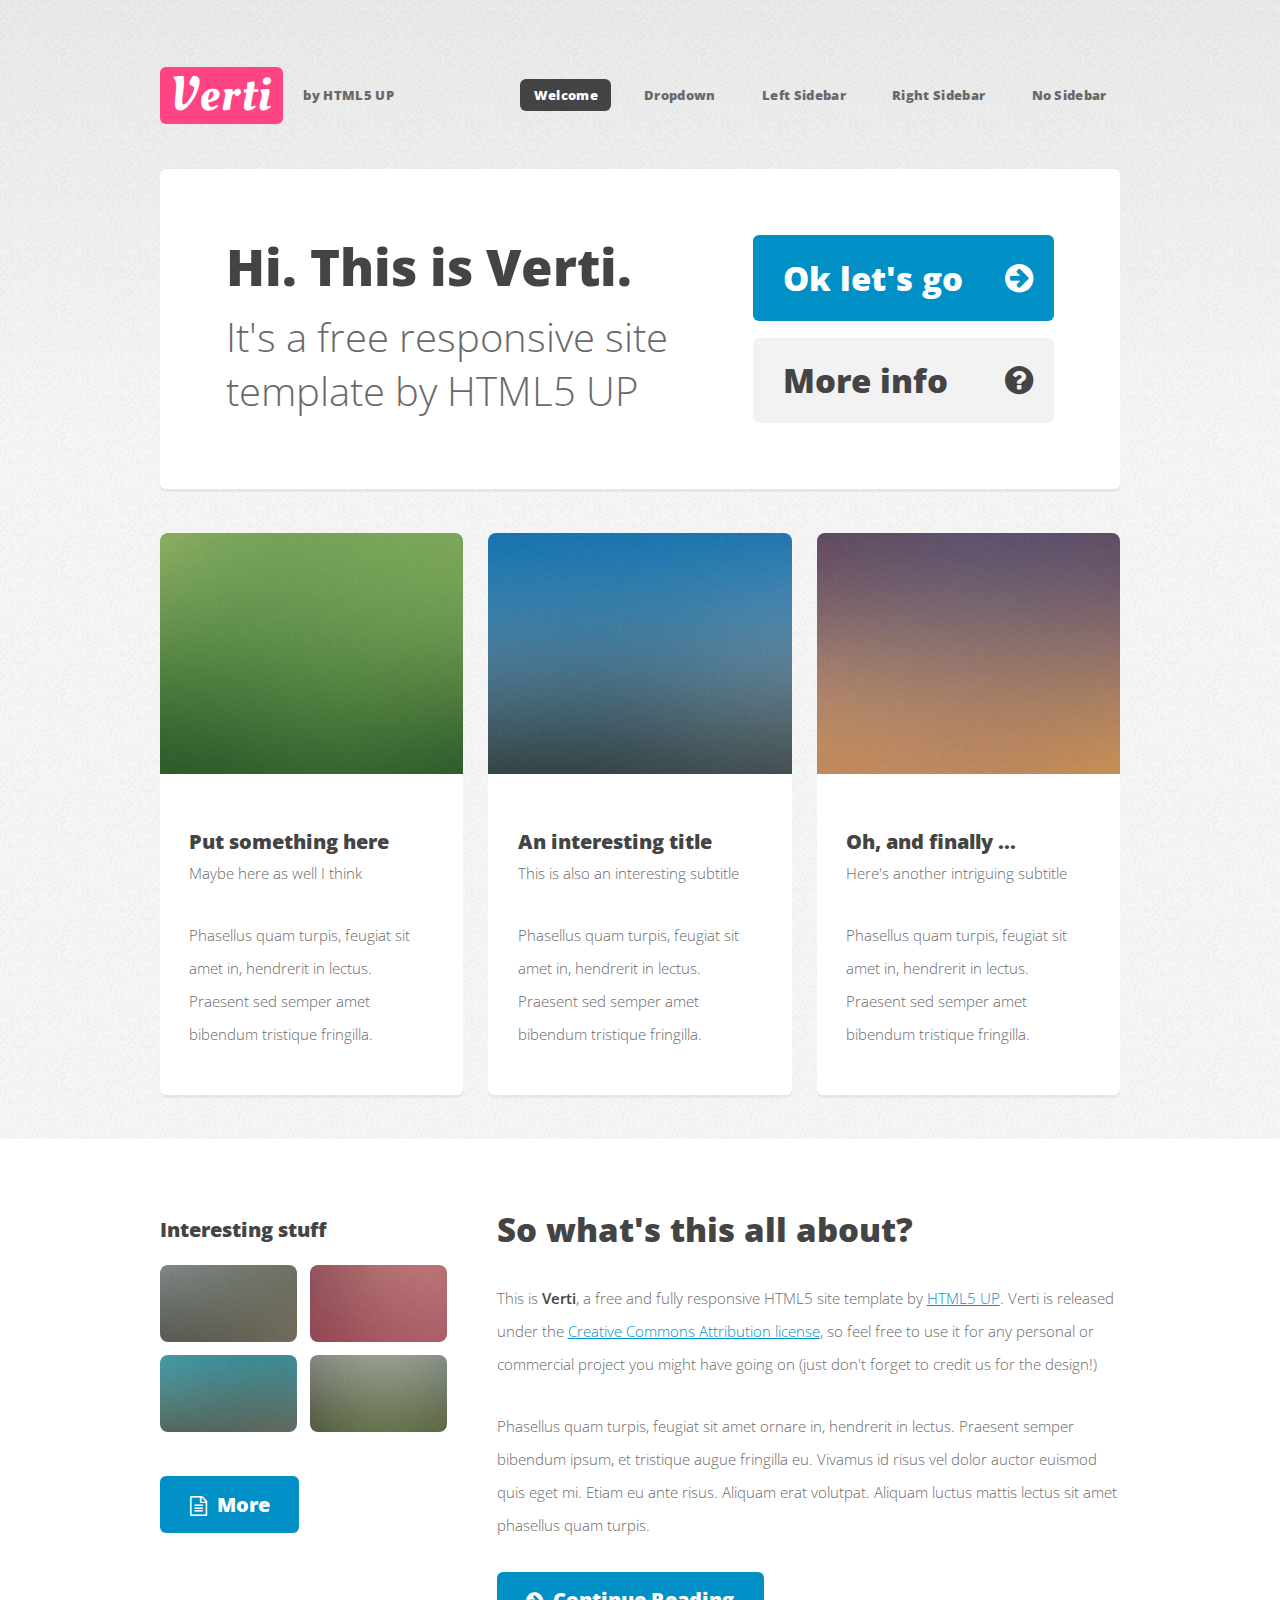
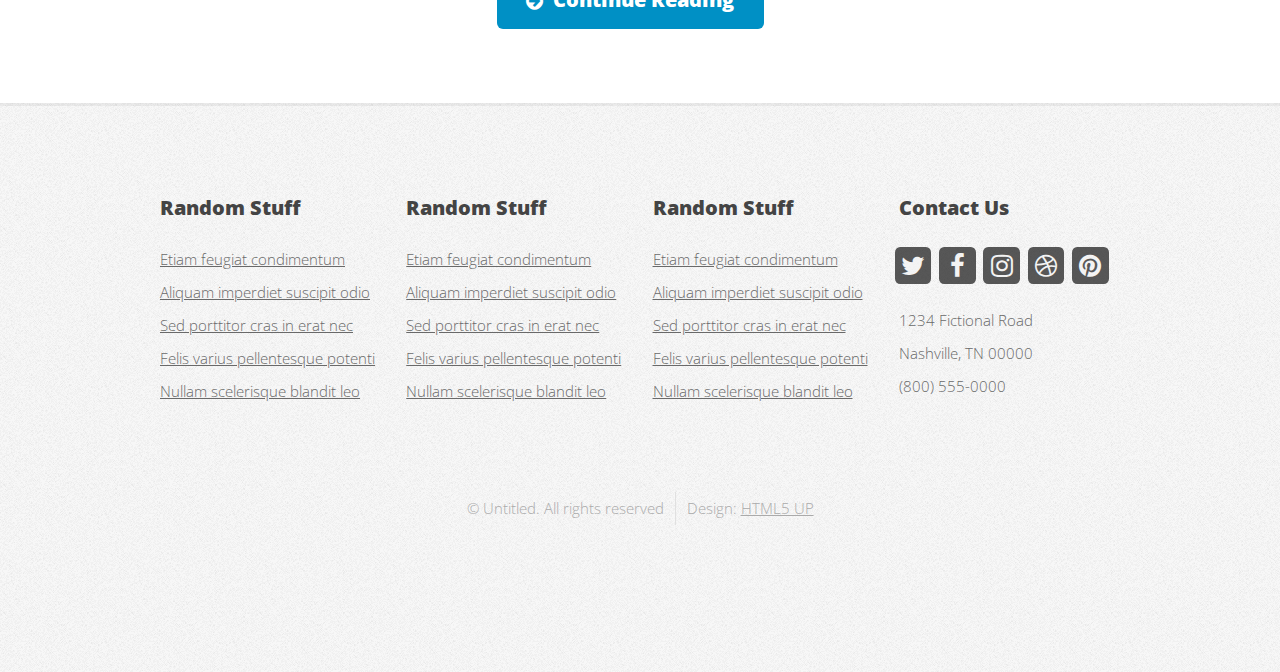
==== index.html @ 9ccc74fe "first commit" ====
<!DOCTYPE HTML>
<!--
	Verti by HTML5 UP
	html5up.net | @ajlkn
	Free for personal and commercial use under the CCA 3.0 license (html5up.net/license)
-->
<html>
	<head>
		<title>Verti by HTML5 UP</title>
		<meta charset="utf-8" />
		<meta name="viewport" content="width=device-width, initial-scale=1" />
		<!--[if lte IE 8]><script src="assets/js/ie/html5shiv.js"></script><![endif]-->
		<link rel="stylesheet" href="assets/css/main.css" />
		<!--[if lte IE 8]><link rel="stylesheet" href="assets/css/ie8.css" /><![endif]-->
	</head>
	<body class="homepage">
		<div id="page-wrapper">

			<!-- Header -->
				<div id="header-wrapper">
					<header id="header" class="container">

						<!-- Logo -->
							<div id="logo">
								<h1><a href="index.html">Verti</a></h1>
								<span>by HTML5 UP</span>
							</div>

						<!-- Nav -->
							<nav id="nav">
								<ul>
									<li class="current"><a href="index.html">Welcome</a></li>
									<li>
										<a href="#">Dropdown</a>
										<ul>
											<li><a href="#">Lorem ipsum dolor</a></li>
											<li><a href="#">Magna phasellus</a></li>
											<li>
												<a href="#">Phasellus consequat</a>
												<ul>
													<li><a href="#">Lorem ipsum dolor</a></li>
													<li><a href="#">Phasellus consequat</a></li>
													<li><a href="#">Magna phasellus</a></li>
													<li><a href="#">Etiam dolore nisl</a></li>
												</ul>
											</li>
											<li><a href="#">Veroeros feugiat</a></li>
										</ul>
									</li>
									<li><a href="left-sidebar.html">Left Sidebar</a></li>
									<li><a href="right-sidebar.html">Right Sidebar</a></li>
									<li><a href="no-sidebar.html">No Sidebar</a></li>
								</ul>
							</nav>

					</header>
				</div>

			<!-- Banner -->
				<div id="banner-wrapper">
					<div id="banner" class="box container">
						<div class="row">
							<div class="7u 12u(medium)">
								<h2>Hi. This is Verti.</h2>
								<p>It's a free responsive site template by HTML5 UP</p>
							</div>
							<div class="5u 12u(medium)">
								<ul>
									<li><a href="#" class="button big icon fa-arrow-circle-right">Ok let's go</a></li>
									<li><a href="#" class="button alt big icon fa-question-circle">More info</a></li>
								</ul>
							</div>
						</div>
					</div>
				</div>

			<!-- Features -->
				<div id="features-wrapper">
					<div class="container">
						<div class="row">
							<div class="4u 12u(medium)">

								<!-- Box -->
									<section class="box feature">
										<a href="#" class="image featured"><img src="images/pic01.jpg" alt="" /></a>
										<div class="inner">
											<header>
												<h2>Put something here</h2>
												<p>Maybe here as well I think</p>
											</header>
											<p>Phasellus quam turpis, feugiat sit amet in, hendrerit in lectus. Praesent sed semper amet bibendum tristique fringilla.</p>
										</div>
									</section>

							</div>
							<div class="4u 12u(medium)">

								<!-- Box -->
									<section class="box feature">
										<a href="#" class="image featured"><img src="images/pic02.jpg" alt="" /></a>
										<div class="inner">
											<header>
												<h2>An interesting title</h2>
												<p>This is also an interesting subtitle</p>
											</header>
											<p>Phasellus quam turpis, feugiat sit amet in, hendrerit in lectus. Praesent sed semper amet bibendum tristique fringilla.</p>
										</div>
									</section>

							</div>
							<div class="4u 12u(medium)">

								<!-- Box -->
									<section class="box feature">
										<a href="#" class="image featured"><img src="images/pic03.jpg" alt="" /></a>
										<div class="inner">
											<header>
												<h2>Oh, and finally ...</h2>
												<p>Here's another intriguing subtitle</p>
											</header>
											<p>Phasellus quam turpis, feugiat sit amet in, hendrerit in lectus. Praesent sed semper amet bibendum tristique fringilla.</p>
										</div>
									</section>

							</div>
						</div>
					</div>
				</div>

			<!-- Main -->
				<div id="main-wrapper">
					<div class="container">
						<div class="row 200%">
							<div class="4u 12u(medium)">

								<!-- Sidebar -->
									<div id="sidebar">
										<section class="widget thumbnails">
											<h3>Interesting stuff</h3>
											<div class="grid">
												<div class="row 50%">
													<div class="6u"><a href="#" class="image fit"><img src="images/pic04.jpg" alt="" /></a></div>
													<div class="6u"><a href="#" class="image fit"><img src="images/pic05.jpg" alt="" /></a></div>
													<div class="6u"><a href="#" class="image fit"><img src="images/pic06.jpg" alt="" /></a></div>
													<div class="6u"><a href="#" class="image fit"><img src="images/pic07.jpg" alt="" /></a></div>
												</div>
											</div>
											<a href="#" class="button icon fa-file-text-o">More</a>
										</section>
									</div>

							</div>
							<div class="8u 12u(medium) important(medium)">

								<!-- Content -->
									<div id="content">
										<section class="last">
											<h2>So what's this all about?</h2>
											<p>This is <strong>Verti</strong>, a free and fully responsive HTML5 site template by <a href="http://html5up.net">HTML5 UP</a>.
											Verti is released under the <a href="http://html5up.net/license">Creative Commons Attribution license</a>, so feel free to use it for any personal or commercial project you might have going on (just don't forget to credit us for the design!)</p>
											<p>Phasellus quam turpis, feugiat sit amet ornare in, hendrerit in lectus. Praesent semper bibendum ipsum, et tristique augue fringilla eu. Vivamus id risus vel dolor auctor euismod quis eget mi. Etiam eu ante risus. Aliquam erat volutpat. Aliquam luctus mattis lectus sit amet phasellus quam turpis.</p>
											<a href="#" class="button icon fa-arrow-circle-right">Continue Reading</a>
										</section>
									</div>

							</div>
						</div>
					</div>
				</div>

			<!-- Footer -->
				<div id="footer-wrapper">
					<footer id="footer" class="container">
						<div class="row">
							<div class="3u 6u(medium) 12u$(small)">

								<!-- Links -->
									<section class="widget links">
										<h3>Random Stuff</h3>
										<ul class="style2">
											<li><a href="#">Etiam feugiat condimentum</a></li>
											<li><a href="#">Aliquam imperdiet suscipit odio</a></li>
											<li><a href="#">Sed porttitor cras in erat nec</a></li>
											<li><a href="#">Felis varius pellentesque potenti</a></li>
											<li><a href="#">Nullam scelerisque blandit leo</a></li>
										</ul>
									</section>

							</div>
							<div class="3u 6u$(medium) 12u$(small)">

								<!-- Links -->
									<section class="widget links">
										<h3>Random Stuff</h3>
										<ul class="style2">
											<li><a href="#">Etiam feugiat condimentum</a></li>
											<li><a href="#">Aliquam imperdiet suscipit odio</a></li>
											<li><a href="#">Sed porttitor cras in erat nec</a></li>
											<li><a href="#">Felis varius pellentesque potenti</a></li>
											<li><a href="#">Nullam scelerisque blandit leo</a></li>
										</ul>
									</section>

							</div>
							<div class="3u 6u(medium) 12u$(small)">

								<!-- Links -->
									<section class="widget links">
										<h3>Random Stuff</h3>
										<ul class="style2">
											<li><a href="#">Etiam feugiat condimentum</a></li>
											<li><a href="#">Aliquam imperdiet suscipit odio</a></li>
											<li><a href="#">Sed porttitor cras in erat nec</a></li>
											<li><a href="#">Felis varius pellentesque potenti</a></li>
											<li><a href="#">Nullam scelerisque blandit leo</a></li>
										</ul>
									</section>

							</div>
							<div class="3u 6u$(medium) 12u$(small)">

								<!-- Contact -->
									<section class="widget contact last">
										<h3>Contact Us</h3>
										<ul>
											<li><a href="#" class="icon fa-twitter"><span class="label">Twitter</span></a></li>
											<li><a href="#" class="icon fa-facebook"><span class="label">Facebook</span></a></li>
											<li><a href="#" class="icon fa-instagram"><span class="label">Instagram</span></a></li>
											<li><a href="#" class="icon fa-dribbble"><span class="label">Dribbble</span></a></li>
											<li><a href="#" class="icon fa-pinterest"><span class="label">Pinterest</span></a></li>
										</ul>
										<p>1234 Fictional Road<br />
										Nashville, TN 00000<br />
										(800) 555-0000</p>
									</section>

							</div>
						</div>
						<div class="row">
							<div class="12u">
								<div id="copyright">
									<ul class="menu">
										<li>&copy; Untitled. All rights reserved</li><li>Design: <a href="http://html5up.net">HTML5 UP</a></li>
									</ul>
								</div>
							</div>
						</div>
					</footer>
				</div>

			</div>

		<!-- Scripts -->

			<script src="assets/js/jquery.min.js"></script>
			<script src="assets/js/jquery.dropotron.min.js"></script>
			<script src="assets/js/skel.min.js"></script>
			<script src="assets/js/util.js"></script>
			<!--[if lte IE 8]><script src="assets/js/ie/respond.min.js"></script><![endif]-->
			<script src="assets/js/main.js"></script>

	</body>
</html>
---- assets/css/main.css ----
@import url("font-awesome.min.css");
@import url("https://fonts.googleapis.com/css?family=Oleo+Script:400|Open+Sans:300,300italic,600,600italic,800");

/*
	Verti by HTML5 UP
	html5up.net | @ajlkn
	Free for personal and commercial use under the CCA 3.0 license (html5up.net/license)
*/

/* Reset */

	html, body, div, span, applet, object, iframe, h1, h2, h3, h4, h5, h6, p, blockquote, pre, a, abbr, acronym, address, big, cite, code, del, dfn, em, img, ins, kbd, q, s, samp, small, strike, strong, sub, sup, tt, var, b, u, i, center, dl, dt, dd, ol, ul, li, fieldset, form, label, legend, table, caption, tbody, tfoot, thead, tr, th, td, article, aside, canvas, details, embed, figure, figcaption, footer, header, hgroup, menu, nav, output, ruby, section, summary, time, mark, audio, video {
		margin: 0;
		padding: 0;
		border: 0;
		font-size: 100%;
		font: inherit;
		vertical-align: baseline;
	}

	article, aside, details, figcaption, figure, footer, header, hgroup, menu, nav, section {
		display: block;
	}

	body {
		line-height: 1;
	}

	ol, ul {
		list-style: none;
	}

	blockquote, q {
		quotes: none;
	}

	blockquote:before, blockquote:after, q:before, q:after {
		content: '';
		content: none;
	}

	table {
		border-collapse: collapse;
		border-spacing: 0;
	}

	body {
		-webkit-text-size-adjust: none;
	}

/* Box Model */

	*, *:before, *:after {
		-moz-box-sizing: border-box;
		-webkit-box-sizing: border-box;
		box-sizing: border-box;
	}

/* Containers */

	.container {
		margin-left: auto;
		margin-right: auto;
	}

	.container.\31 25\25 {
		width: 100%;
		max-width: 1750px;
		min-width: 1400px;
	}

	.container.\37 5\25 {
		width: 1050px;
	}

	.container.\35 0\25 {
		width: 700px;
	}

	.container.\32 5\25 {
		width: 350px;
	}

	.container {
		width: 1400px;
	}

	@media screen and (max-width: 1680px) {

		.container.\31 25\25 {
			width: 100%;
			max-width: 1500px;
			min-width: 1200px;
		}

		.container.\37 5\25 {
			width: 900px;
		}

		.container.\35 0\25 {
			width: 600px;
		}

		.container.\32 5\25 {
			width: 300px;
		}

		.container {
			width: 1200px;
		}

	}

	@media screen and (max-width: 1280px) {

		.container.\31 25\25 {
			width: 100%;
			max-width: 1200px;
			min-width: 960px;
		}

		.container.\37 5\25 {
			width: 720px;
		}

		.container.\35 0\25 {
			width: 480px;
		}

		.container.\32 5\25 {
			width: 240px;
		}

		.container {
			width: 960px;
		}

	}

	@media screen and (max-width: 980px) {

		.container.\31 25\25 {
			width: 100%;
			max-width: 112.5%;
			min-width: 90%;
		}

		.container.\37 5\25 {
			width: 67.5%;
		}

		.container.\35 0\25 {
			width: 45%;
		}

		.container.\32 5\25 {
			width: 22.5%;
		}

		.container {
			width: 90% !important;
		}

	}

	@media screen and (max-width: 736px) {

		.container.\31 25\25 {
			width: 100%;
			max-width: 125%;
			min-width: 100%;
		}

		.container.\37 5\25 {
			width: 75%;
		}

		.container.\35 0\25 {
			width: 50%;
		}

		.container.\32 5\25 {
			width: 25%;
		}

		.container {
			width: 100% !important;
		}

	}

/* Grid */

	.row {
		border-bottom: solid 1px transparent;
		-moz-box-sizing: border-box;
		-webkit-box-sizing: border-box;
		box-sizing: border-box;
	}

	.row > * {
		float: left;
		-moz-box-sizing: border-box;
		-webkit-box-sizing: border-box;
		box-sizing: border-box;
	}

	.row:after, .row:before {
		content: '';
		display: block;
		clear: both;
		height: 0;
	}

	.row.uniform > * > :first-child {
		margin-top: 0;
	}

	.row.uniform > * > :last-child {
		margin-bottom: 0;
	}

	.row.\30 \25 > * {
		padding: 0px 0 0 0px;
	}

	.row.\30 \25 {
		margin: 0px 0 -1px 0px;
	}

	.row.uniform.\30 \25 > * {
		padding: 0px 0 0 0px;
	}

	.row.uniform.\30 \25 {
		margin: 0px 0 -1px 0px;
	}

	.row > * {
		padding: 40px 0 0 40px;
	}

	.row {
		margin: -40px 0 -1px -40px;
	}

	.row.uniform > * {
		padding: 40px 0 0 40px;
	}

	.row.uniform {
		margin: -40px 0 -1px -40px;
	}

	.row.\32 00\25 > * {
		padding: 80px 0 0 80px;
	}

	.row.\32 00\25 {
		margin: -80px 0 -1px -80px;
	}

	.row.uniform.\32 00\25 > * {
		padding: 80px 0 0 80px;
	}

	.row.uniform.\32 00\25 {
		margin: -80px 0 -1px -80px;
	}

	.row.\31 50\25 > * {
		padding: 60px 0 0 60px;
	}

	.row.\31 50\25 {
		margin: -60px 0 -1px -60px;
	}

	.row.uniform.\31 50\25 > * {
		padding: 60px 0 0 60px;
	}

	.row.uniform.\31 50\25 {
		margin: -60px 0 -1px -60px;
	}

	.row.\35 0\25 > * {
		padding: 20px 0 0 20px;
	}

	.row.\35 0\25 {
		margin: -20px 0 -1px -20px;
	}

	.row.uniform.\35 0\25 > * {
		padding: 20px 0 0 20px;
	}

	.row.uniform.\35 0\25 {
		margin: -20px 0 -1px -20px;
	}

	.row.\32 5\25 > * {
		padding: 10px 0 0 10px;
	}

	.row.\32 5\25 {
		margin: -10px 0 -1px -10px;
	}

	.row.uniform.\32 5\25 > * {
		padding: 10px 0 0 10px;
	}

	.row.uniform.\32 5\25 {
		margin: -10px 0 -1px -10px;
	}

	.\31 2u, .\31 2u\24 {
		width: 100%;
		clear: none;
		margin-left: 0;
	}

	.\31 1u, .\31 1u\24 {
		width: 91.6666666667%;
		clear: none;
		margin-left: 0;
	}

	.\31 0u, .\31 0u\24 {
		width: 83.3333333333%;
		clear: none;
		margin-left: 0;
	}

	.\39 u, .\39 u\24 {
		width: 75%;
		clear: none;
		margin-left: 0;
	}

	.\38 u, .\38 u\24 {
		width: 66.6666666667%;
		clear: none;
		margin-left: 0;
	}

	.\37 u, .\37 u\24 {
		width: 58.3333333333%;
		clear: none;
		margin-left: 0;
	}

	.\36 u, .\36 u\24 {
		width: 50%;
		clear: none;
		margin-left: 0;
	}

	.\35 u, .\35 u\24 {
		width: 41.6666666667%;
		clear: none;
		margin-left: 0;
	}

	.\34 u, .\34 u\24 {
		width: 33.3333333333%;
		clear: none;
		margin-left: 0;
	}

	.\33 u, .\33 u\24 {
		width: 25%;
		clear: none;
		margin-left: 0;
	}

	.\32 u, .\32 u\24 {
		width: 16.6666666667%;
		clear: none;
		margin-left: 0;
	}

	.\31 u, .\31 u\24 {
		width: 8.3333333333%;
		clear: none;
		margin-left: 0;
	}

	.\31 2u\24 + *,
	.\31 1u\24 + *,
	.\31 0u\24 + *,
	.\39 u\24 + *,
	.\38 u\24 + *,
	.\37 u\24 + *,
	.\36 u\24 + *,
	.\35 u\24 + *,
	.\34 u\24 + *,
	.\33 u\24 + *,
	.\32 u\24 + *,
	.\31 u\24 + * {
		clear: left;
	}

	.\-11u {
		margin-left: 91.66667%;
	}

	.\-10u {
		margin-left: 83.33333%;
	}

	.\-9u {
		margin-left: 75%;
	}

	.\-8u {
		margin-left: 66.66667%;
	}

	.\-7u {
		margin-left: 58.33333%;
	}

	.\-6u {
		margin-left: 50%;
	}

	.\-5u {
		margin-left: 41.66667%;
	}

	.\-4u {
		margin-left: 33.33333%;
	}

	.\-3u {
		margin-left: 25%;
	}

	.\-2u {
		margin-left: 16.66667%;
	}

	.\-1u {
		margin-left: 8.33333%;
	}

	@media screen and (max-width: 1680px) {

		.row > * {
			padding: 40px 0 0 40px;
		}

		.row {
			margin: -40px 0 -1px -40px;
		}

		.row.uniform > * {
			padding: 40px 0 0 40px;
		}

		.row.uniform {
			margin: -40px 0 -1px -40px;
		}

		.row.\32 00\25 > * {
			padding: 80px 0 0 80px;
		}

		.row.\32 00\25 {
			margin: -80px 0 -1px -80px;
		}

		.row.uniform.\32 00\25 > * {
			padding: 80px 0 0 80px;
		}

		.row.uniform.\32 00\25 {
			margin: -80px 0 -1px -80px;
		}

		.row.\31 50\25 > * {
			padding: 60px 0 0 60px;
		}

		.row.\31 50\25 {
			margin: -60px 0 -1px -60px;
		}

		.row.uniform.\31 50\25 > * {
			padding: 60px 0 0 60px;
		}

		.row.uniform.\31 50\25 {
			margin: -60px 0 -1px -60px;
		}

		.row.\35 0\25 > * {
			padding: 20px 0 0 20px;
		}

		.row.\35 0\25 {
			margin: -20px 0 -1px -20px;
		}

		.row.uniform.\35 0\25 > * {
			padding: 20px 0 0 20px;
		}

		.row.uniform.\35 0\25 {
			margin: -20px 0 -1px -20px;
		}

		.row.\32 5\25 > * {
			padding: 10px 0 0 10px;
		}

		.row.\32 5\25 {
			margin: -10px 0 -1px -10px;
		}

		.row.uniform.\32 5\25 > * {
			padding: 10px 0 0 10px;
		}

		.row.uniform.\32 5\25 {
			margin: -10px 0 -1px -10px;
		}

		.\31 2u\28xlarge\29, .\31 2u\24\28xlarge\29 {
			width: 100%;
			clear: none;
			margin-left: 0;
		}

		.\31 1u\28xlarge\29, .\31 1u\24\28xlarge\29 {
			width: 91.6666666667%;
			clear: none;
			margin-left: 0;
		}

		.\31 0u\28xlarge\29, .\31 0u\24\28xlarge\29 {
			width: 83.3333333333%;
			clear: none;
			margin-left: 0;
		}

		.\39 u\28xlarge\29, .\39 u\24\28xlarge\29 {
			width: 75%;
			clear: none;
			margin-left: 0;
		}

		.\38 u\28xlarge\29, .\38 u\24\28xlarge\29 {
			width: 66.6666666667%;
			clear: none;
			margin-left: 0;
		}

		.\37 u\28xlarge\29, .\37 u\24\28xlarge\29 {
			width: 58.3333333333%;
			clear: none;
			margin-left: 0;
		}

		.\36 u\28xlarge\29, .\36 u\24\28xlarge\29 {
			width: 50%;
			clear: none;
			margin-left: 0;
		}

		.\35 u\28xlarge\29, .\35 u\24\28xlarge\29 {
			width: 41.6666666667%;
			clear: none;
			margin-left: 0;
		}

		.\34 u\28xlarge\29, .\34 u\24\28xlarge\29 {
			width: 33.3333333333%;
			clear: none;
			margin-left: 0;
		}

		.\33 u\28xlarge\29, .\33 u\24\28xlarge\29 {
			width: 25%;
			clear: none;
			margin-left: 0;
		}

		.\32 u\28xlarge\29, .\32 u\24\28xlarge\29 {
			width: 16.6666666667%;
			clear: none;
			margin-left: 0;
		}

		.\31 u\28xlarge\29, .\31 u\24\28xlarge\29 {
			width: 8.3333333333%;
			clear: none;
			margin-left: 0;
		}

		.\31 2u\24\28xlarge\29 + *,
		.\31 1u\24\28xlarge\29 + *,
		.\31 0u\24\28xlarge\29 + *,
		.\39 u\24\28xlarge\29 + *,
		.\38 u\24\28xlarge\29 + *,
		.\37 u\24\28xlarge\29 + *,
		.\36 u\24\28xlarge\29 + *,
		.\35 u\24\28xlarge\29 + *,
		.\34 u\24\28xlarge\29 + *,
		.\33 u\24\28xlarge\29 + *,
		.\32 u\24\28xlarge\29 + *,
		.\31 u\24\28xlarge\29 + * {
			clear: left;
		}

		.\-11u\28xlarge\29 {
			margin-left: 91.66667%;
		}

		.\-10u\28xlarge\29 {
			margin-left: 83.33333%;
		}

		.\-9u\28xlarge\29 {
			margin-left: 75%;
		}

		.\-8u\28xlarge\29 {
			margin-left: 66.66667%;
		}

		.\-7u\28xlarge\29 {
			margin-left: 58.33333%;
		}

		.\-6u\28xlarge\29 {
			margin-left: 50%;
		}

		.\-5u\28xlarge\29 {
			margin-left: 41.66667%;
		}

		.\-4u\28xlarge\29 {
			margin-left: 33.33333%;
		}

		.\-3u\28xlarge\29 {
			margin-left: 25%;
		}

		.\-2u\28xlarge\29 {
			margin-left: 16.66667%;
		}

		.\-1u\28xlarge\29 {
			margin-left: 8.33333%;
		}

	}

	@media screen and (max-width: 1280px) {

		.row > * {
			padding: 25px 0 0 25px;
		}

		.row {
			margin: -25px 0 -1px -25px;
		}

		.row.uniform > * {
			padding: 25px 0 0 25px;
		}

		.row.uniform {
			margin: -25px 0 -1px -25px;
		}

		.row.\32 00\25 > * {
			padding: 50px 0 0 50px;
		}

		.row.\32 00\25 {
			margin: -50px 0 -1px -50px;
		}

		.row.uniform.\32 00\25 > * {
			padding: 50px 0 0 50px;
		}

		.row.uniform.\32 00\25 {
			margin: -50px 0 -1px -50px;
		}

		.row.\31 50\25 > * {
			padding: 37.5px 0 0 37.5px;
		}

		.row.\31 50\25 {
			margin: -37.5px 0 -1px -37.5px;
		}

		.row.uniform.\31 50\25 > * {
			padding: 37.5px 0 0 37.5px;
		}

		.row.uniform.\31 50\25 {
			margin: -37.5px 0 -1px -37.5px;
		}

		.row.\35 0\25 > * {
			padding: 12.5px 0 0 12.5px;
		}

		.row.\35 0\25 {
			margin: -12.5px 0 -1px -12.5px;
		}

		.row.uniform.\35 0\25 > * {
			padding: 12.5px 0 0 12.5px;
		}

		.row.uniform.\35 0\25 {
			margin: -12.5px 0 -1px -12.5px;
		}

		.row.\32 5\25 > * {
			padding: 6.25px 0 0 6.25px;
		}

		.row.\32 5\25 {
			margin: -6.25px 0 -1px -6.25px;
		}

		.row.uniform.\32 5\25 > * {
			padding: 6.25px 0 0 6.25px;
		}

		.row.uniform.\32 5\25 {
			margin: -6.25px 0 -1px -6.25px;
		}

		.\31 2u\28large\29, .\31 2u\24\28large\29 {
			width: 100%;
			clear: none;
			margin-left: 0;
		}

		.\31 1u\28large\29, .\31 1u\24\28large\29 {
			width: 91.6666666667%;
			clear: none;
			margin-left: 0;
		}

		.\31 0u\28large\29, .\31 0u\24\28large\29 {
			width: 83.3333333333%;
			clear: none;
			margin-left: 0;
		}

		.\39 u\28large\29, .\39 u\24\28large\29 {
			width: 75%;
			clear: none;
			margin-left: 0;
		}

		.\38 u\28large\29, .\38 u\24\28large\29 {
			width: 66.6666666667%;
			clear: none;
			margin-left: 0;
		}

		.\37 u\28large\29, .\37 u\24\28large\29 {
			width: 58.3333333333%;
			clear: none;
			margin-left: 0;
		}

		.\36 u\28large\29, .\36 u\24\28large\29 {
			width: 50%;
			clear: none;
			margin-left: 0;
		}

		.\35 u\28large\29, .\35 u\24\28large\29 {
			width: 41.6666666667%;
			clear: none;
			margin-left: 0;
		}

		.\34 u\28large\29, .\34 u\24\28large\29 {
			width: 33.3333333333%;
			clear: none;
			margin-left: 0;
		}

		.\33 u\28large\29, .\33 u\24\28large\29 {
			width: 25%;
			clear: none;
			margin-left: 0;
		}

		.\32 u\28large\29, .\32 u\24\28large\29 {
			width: 16.6666666667%;
			clear: none;
			margin-left: 0;
		}

		.\31 u\28large\29, .\31 u\24\28large\29 {
			width: 8.3333333333%;
			clear: none;
			margin-left: 0;
		}

		.\31 2u\24\28large\29 + *,
		.\31 1u\24\28large\29 + *,
		.\31 0u\24\28large\29 + *,
		.\39 u\24\28large\29 + *,
		.\38 u\24\28large\29 + *,
		.\37 u\24\28large\29 + *,
		.\36 u\24\28large\29 + *,
		.\35 u\24\28large\29 + *,
		.\34 u\24\28large\29 + *,
		.\33 u\24\28large\29 + *,
		.\32 u\24\28large\29 + *,
		.\31 u\24\28large\29 + * {
			clear: left;
		}

		.\-11u\28large\29 {
			margin-left: 91.66667%;
		}

		.\-10u\28large\29 {
			margin-left: 83.33333%;
		}

		.\-9u\28large\29 {
			margin-left: 75%;
		}

		.\-8u\28large\29 {
			margin-left: 66.66667%;
		}

		.\-7u\28large\29 {
			margin-left: 58.33333%;
		}

		.\-6u\28large\29 {
			margin-left: 50%;
		}

		.\-5u\28large\29 {
			margin-left: 41.66667%;
		}

		.\-4u\28large\29 {
			margin-left: 33.33333%;
		}

		.\-3u\28large\29 {
			margin-left: 25%;
		}

		.\-2u\28large\29 {
			margin-left: 16.66667%;
		}

		.\-1u\28large\29 {
			margin-left: 8.33333%;
		}

	}

	@media screen and (max-width: 980px) {

		.row > * {
			padding: 25px 0 0 25px;
		}

		.row {
			margin: -25px 0 -1px -25px;
		}

		.row.uniform > * {
			padding: 25px 0 0 25px;
		}

		.row.uniform {
			margin: -25px 0 -1px -25px;
		}

		.row.\32 00\25 > * {
			padding: 50px 0 0 50px;
		}

		.row.\32 00\25 {
			margin: -50px 0 -1px -50px;
		}

		.row.uniform.\32 00\25 > * {
			padding: 50px 0 0 50px;
		}

		.row.uniform.\32 00\25 {
			margin: -50px 0 -1px -50px;
		}

		.row.\31 50\25 > * {
			padding: 37.5px 0 0 37.5px;
		}

		.row.\31 50\25 {
			margin: -37.5px 0 -1px -37.5px;
		}

		.row.uniform.\31 50\25 > * {
			padding: 37.5px 0 0 37.5px;
		}

		.row.uniform.\31 50\25 {
			margin: -37.5px 0 -1px -37.5px;
		}

		.row.\35 0\25 > * {
			padding: 12.5px 0 0 12.5px;
		}

		.row.\35 0\25 {
			margin: -12.5px 0 -1px -12.5px;
		}

		.row.uniform.\35 0\25 > * {
			padding: 12.5px 0 0 12.5px;
		}

		.row.uniform.\35 0\25 {
			margin: -12.5px 0 -1px -12.5px;
		}

		.row.\32 5\25 > * {
			padding: 6.25px 0 0 6.25px;
		}

		.row.\32 5\25 {
			margin: -6.25px 0 -1px -6.25px;
		}

		.row.uniform.\32 5\25 > * {
			padding: 6.25px 0 0 6.25px;
		}

		.row.uniform.\32 5\25 {
			margin: -6.25px 0 -1px -6.25px;
		}

		.\31 2u\28medium\29, .\31 2u\24\28medium\29 {
			width: 100%;
			clear: none;
			margin-left: 0;
		}

		.\31 1u\28medium\29, .\31 1u\24\28medium\29 {
			width: 91.6666666667%;
			clear: none;
			margin-left: 0;
		}

		.\31 0u\28medium\29, .\31 0u\24\28medium\29 {
			width: 83.3333333333%;
			clear: none;
			margin-left: 0;
		}

		.\39 u\28medium\29, .\39 u\24\28medium\29 {
			width: 75%;
			clear: none;
			margin-left: 0;
		}

		.\38 u\28medium\29, .\38 u\24\28medium\29 {
			width: 66.6666666667%;
			clear: none;
			margin-left: 0;
		}

		.\37 u\28medium\29, .\37 u\24\28medium\29 {
			width: 58.3333333333%;
			clear: none;
			margin-left: 0;
		}

		.\36 u\28medium\29, .\36 u\24\28medium\29 {
			width: 50%;
			clear: none;
			margin-left: 0;
		}

		.\35 u\28medium\29, .\35 u\24\28medium\29 {
			width: 41.6666666667%;
			clear: none;
			margin-left: 0;
		}

		.\34 u\28medium\29, .\34 u\24\28medium\29 {
			width: 33.3333333333%;
			clear: none;
			margin-left: 0;
		}

		.\33 u\28medium\29, .\33 u\24\28medium\29 {
			width: 25%;
			clear: none;
			margin-left: 0;
		}

		.\32 u\28medium\29, .\32 u\24\28medium\29 {
			width: 16.6666666667%;
			clear: none;
			margin-left: 0;
		}

		.\31 u\28medium\29, .\31 u\24\28medium\29 {
			width: 8.3333333333%;
			clear: none;
			margin-left: 0;
		}

		.\31 2u\24\28medium\29 + *,
		.\31 1u\24\28medium\29 + *,
		.\31 0u\24\28medium\29 + *,
		.\39 u\24\28medium\29 + *,
		.\38 u\24\28medium\29 + *,
		.\37 u\24\28medium\29 + *,
		.\36 u\24\28medium\29 + *,
		.\35 u\24\28medium\29 + *,
		.\34 u\24\28medium\29 + *,
		.\33 u\24\28medium\29 + *,
		.\32 u\24\28medium\29 + *,
		.\31 u\24\28medium\29 + * {
			clear: left;
		}

		.\-11u\28medium\29 {
			margin-left: 91.66667%;
		}

		.\-10u\28medium\29 {
			margin-left: 83.33333%;
		}

		.\-9u\28medium\29 {
			margin-left: 75%;
		}

		.\-8u\28medium\29 {
			margin-left: 66.66667%;
		}

		.\-7u\28medium\29 {
			margin-left: 58.33333%;
		}

		.\-6u\28medium\29 {
			margin-left: 50%;
		}

		.\-5u\28medium\29 {
			margin-left: 41.66667%;
		}

		.\-4u\28medium\29 {
			margin-left: 33.33333%;
		}

		.\-3u\28medium\29 {
			margin-left: 25%;
		}

		.\-2u\28medium\29 {
			margin-left: 16.66667%;
		}

		.\-1u\28medium\29 {
			margin-left: 8.33333%;
		}

	}

	@media screen and (max-width: 736px) {

		.row > * {
			padding: 20px 0 0 20px;
		}

		.row {
			margin: -20px 0 -1px -20px;
		}

		.row.uniform > * {
			padding: 20px 0 0 20px;
		}

		.row.uniform {
			margin: -20px 0 -1px -20px;
		}

		.row.\32 00\25 > * {
			padding: 40px 0 0 40px;
		}

		.row.\32 00\25 {
			margin: -40px 0 -1px -40px;
		}

		.row.uniform.\32 00\25 > * {
			padding: 40px 0 0 40px;
		}

		.row.uniform.\32 00\25 {
			margin: -40px 0 -1px -40px;
		}

		.row.\31 50\25 > * {
			padding: 30px 0 0 30px;
		}

		.row.\31 50\25 {
			margin: -30px 0 -1px -30px;
		}

		.row.uniform.\31 50\25 > * {
			padding: 30px 0 0 30px;
		}

		.row.uniform.\31 50\25 {
			margin: -30px 0 -1px -30px;
		}

		.row.\35 0\25 > * {
			padding: 10px 0 0 10px;
		}

		.row.\35 0\25 {
			margin: -10px 0 -1px -10px;
		}

		.row.uniform.\35 0\25 > * {
			padding: 10px 0 0 10px;
		}

		.row.uniform.\35 0\25 {
			margin: -10px 0 -1px -10px;
		}

		.row.\32 5\25 > * {
			padding: 5px 0 0 5px;
		}

		.row.\32 5\25 {
			margin: -5px 0 -1px -5px;
		}

		.row.uniform.\32 5\25 > * {
			padding: 5px 0 0 5px;
		}

		.row.uniform.\32 5\25 {
			margin: -5px 0 -1px -5px;
		}

		.\31 2u\28small\29, .\31 2u\24\28small\29 {
			width: 100%;
			clear: none;
			margin-left: 0;
		}

		.\31 1u\28small\29, .\31 1u\24\28small\29 {
			width: 91.6666666667%;
			clear: none;
			margin-left: 0;
		}

		.\31 0u\28small\29, .\31 0u\24\28small\29 {
			width: 83.3333333333%;
			clear: none;
			margin-left: 0;
		}

		.\39 u\28small\29, .\39 u\24\28small\29 {
			width: 75%;
			clear: none;
			margin-left: 0;
		}

		.\38 u\28small\29, .\38 u\24\28small\29 {
			width: 66.6666666667%;
			clear: none;
			margin-left: 0;
		}

		.\37 u\28small\29, .\37 u\24\28small\29 {
			width: 58.3333333333%;
			clear: none;
			margin-left: 0;
		}

		.\36 u\28small\29, .\36 u\24\28small\29 {
			width: 50%;
			clear: none;
			margin-left: 0;
		}

		.\35 u\28small\29, .\35 u\24\28small\29 {
			width: 41.6666666667%;
			clear: none;
			margin-left: 0;
		}

		.\34 u\28small\29, .\34 u\24\28small\29 {
			width: 33.3333333333%;
			clear: none;
			margin-left: 0;
		}

		.\33 u\28small\29, .\33 u\24\28small\29 {
			width: 25%;
			clear: none;
			margin-left: 0;
		}

		.\32 u\28small\29, .\32 u\24\28small\29 {
			width: 16.6666666667%;
			clear: none;
			margin-left: 0;
		}

		.\31 u\28small\29, .\31 u\24\28small\29 {
			width: 8.3333333333%;
			clear: none;
			margin-left: 0;
		}

		.\31 2u\24\28small\29 + *,
		.\31 1u\24\28small\29 + *,
		.\31 0u\24\28small\29 + *,
		.\39 u\24\28small\29 + *,
		.\38 u\24\28small\29 + *,
		.\37 u\24\28small\29 + *,
		.\36 u\24\28small\29 + *,
		.\35 u\24\28small\29 + *,
		.\34 u\24\28small\29 + *,
		.\33 u\24\28small\29 + *,
		.\32 u\24\28small\29 + *,
		.\31 u\24\28small\29 + * {
			clear: left;
		}

		.\-11u\28small\29 {
			margin-left: 91.66667%;
		}

		.\-10u\28small\29 {
			margin-left: 83.33333%;
		}

		.\-9u\28small\29 {
			margin-left: 75%;
		}

		.\-8u\28small\29 {
			margin-left: 66.66667%;
		}

		.\-7u\28small\29 {
			margin-left: 58.33333%;
		}

		.\-6u\28small\29 {
			margin-left: 50%;
		}

		.\-5u\28small\29 {
			margin-left: 41.66667%;
		}

		.\-4u\28small\29 {
			margin-left: 33.33333%;
		}

		.\-3u\28small\29 {
			margin-left: 25%;
		}

		.\-2u\28small\29 {
			margin-left: 16.66667%;
		}

		.\-1u\28small\29 {
			margin-left: 8.33333%;
		}

	}

/* Basic */

	@-ms-viewport {
		width: device-width;
	}

	body {
		background-image: -moz-linear-gradient(top, rgba(0, 0, 0, 0.05), rgba(0, 0, 0, 0)), url("images/bg01.png");
		background-image: -webkit-linear-gradient(top, rgba(0, 0, 0, 0.05), rgba(0, 0, 0, 0)), url("images/bg01.png");
		background-image: -ms-linear-gradient(top, rgba(0, 0, 0, 0.05), rgba(0, 0, 0, 0)), url("images/bg01.png");
		background-image: linear-gradient(top, rgba(0, 0, 0, 0.05), rgba(0, 0, 0, 0)), url("images/bg01.png");
		background-color: #f7f7f7;
		background-position: top left, top left;
		background-repeat: repeat-x, repeat;
		background-size: 100% 30em, auto;
		font-family: 'Open Sans', sans-serif;
		font-size: 13pt;
		color: #696969;
		font-weight: 300;
		line-height: 2.25em;
	}

		body.is-loading * {
			-moz-transition: none !important;
			-webkit-transition: none !important;
			-ms-transition: none !important;
			transition: none !important;
			-moz-animation: none !important;
			-webkit-animation: none !important;
			-ms-animation: none !important;
			animation: none !important;
		}

	input, select, textarea {
		font-family: 'Open Sans', sans-serif;
		font-size: 13pt;
		color: #696969;
		font-weight: 300;
		line-height: 2.25em;
	}

	a {
		color: #0090c5;
		text-decoration: underline;
	}

		a:hover {
			text-decoration: none;
		}

	h1, h2, h3, h4, h5, h6 {
		color: #444;
		font-weight: 800;
	}

		h1 a, h2 a, h3 a, h4 a, h5 a, h6 a {
			color: inherit;
			text-decoration: none;
			outline: 0;
		}

	h2 {
		font-size: 2.25em;
		margin: 0 0 1.1em 0;
		line-height: 1em;
	}

	h3 {
		font-size: 1.35em;
		margin: 0 0 1em 0;
	}

	b, strong {
		font-weight: 600;
		color: #444;
	}

	i, em {
		font-style: italic;
	}

	br.clear {
		clear: both;
	}

	sub {
		position: relative;
		top: 0.5em;
		font-size: 0.8em;
	}

	sup {
		position: relative;
		top: -0.5em;
		font-size: 0.8em;
	}

	hr {
		border: 0;
		border-top: solid 1px #eee;
	}

	blockquote {
		border-left: solid 0.5em #eee;
		padding: 1em 0 1em 2em;
		font-style: italic;
	}

	p, ul, ol, dl, table {
		margin-bottom: 2em;
	}

/* Section/Article */

	section, article {
		margin-bottom: 5em;
	}

	section > :last-child,
	article > :last-child,
	section:last-child,
	article:last-child {
		margin-bottom: 0;
	}

	header {
		margin: 0 0 2em 0;
	}

		header h2, header h3 {
			margin: 0 0 0.25em 0;
		}

		header p {
			margin: 0;
		}

	footer {
		margin: 2.5em 0 0 0;
	}

/* Forms */

	form label {
		display: block;
		font-weight: 800;
		margin: 0 0 1em 0;
		font-size: 0.8em;
		color: #444;
	}

	form input[type="text"],
	form input[type="email"],
	form input[type="password"],
	form select,
	form textarea {
		-webkit-appearance: none;
		display: block;
		width: 100%;
		border-radius: 8px;
		border: solid 1px #eee;
	}

		form input[type="text"]:focus,
		form input[type="email"]:focus,
		form input[type="password"]:focus,
		form select:focus,
		form textarea:focus {
			border-color: #0090c5;
		}

	form input[type="text"],
	form input[type="email"],
	form input[type="password"] {
		line-height: 3em;
		padding: 0 1em;
	}

	form select {
		line-height: 3em;
		padding: 0 1em;
	}

	form textarea {
		min-height: 9em;
		padding: 1em;
	}

	form .formerize-placeholder {
		color: #555 !important;
	}

	form ::-webkit-input-placeholder {
		color: #555 !important;
	}

	form :-moz-placeholder {
		color: #555 !important;
	}

	form ::-moz-placeholder {
		color: #555 !important;
	}

	form :-ms-input-placeholder {
		color: #555 !important;
	}

	form ::-moz-focus-inner {
		border: 0;
	}

/* Tables */

	table {
		width: 100%;
	}

		table.default {
			width: 100%;
		}

			table.default tr {
				border-top: solid 1px #eee;
			}

				table.default tr:first-child {
					border-top: 0;
				}

			table.default td {
				padding: 0.5em 1em 0.5em 1em;
			}

			table.default th {
				text-align: left;
				padding: 0.5em 1em 0.5em 1em;
				font-weight: 800;
				margin: 0 0 1em 0;
			}

			table.default thead {
				background: #404248;
				color: #fff;
			}

/* Image */

	.image {
		display: inline-block;
		outline: 0;
	}

		.image img {
			display: block;
			width: 100%;
			border-radius: 8px;
		}

		.image.fit {
			display: block;
			width: 100%;
		}

		.image.featured {
			display: block;
			width: 100%;
			margin: 0 0 2.5em 0;
		}

		.image.left {
			float: left;
			margin: 0 2em 2em 0;
		}

		.image.centered {
			display: block;
			margin: 0 0 2.5em 0;
		}

			.image.centered img {
				margin: 0 auto;
				width: auto;
			}

/* Button */

	input[type="button"],
	input[type="submit"],
	input[type="reset"],
	button,
	.button {
		-moz-transition: background-color .25s ease-in-out;
		-webkit-transition: background-color .25s ease-in-out;
		-ms-transition: background-color .25s ease-in-out;
		transition: background-color .25s ease-in-out;
		-webkit-appearance: none;
		position: relative;
		display: inline-block;
		background: #0090c5;
		color: #fff;
		text-decoration: none;
		border-radius: 6px;
		font-weight: 800;
		outline: 0;
		border: 0;
		cursor: pointer;
		font-size: 1.35em;
		padding: 0.6em 1.5em;
	}

		input[type="button"].icon:before,
		input[type="submit"].icon:before,
		input[type="reset"].icon:before,
		button.icon:before,
		.button.icon:before {
			position: relative;
			margin-right: 0.5em;
			top: 0.05em;
		}

		input[type="button"]:hover,
		input[type="submit"]:hover,
		input[type="reset"]:hover,
		button:hover,
		.button:hover {
			background: #10a0d5;
		}

		input[type="button"]:active,
		input[type="submit"]:active,
		input[type="reset"]:active,
		button:active,
		.button:active {
			background: #20b0e5;
		}

		input[type="button"].alt,
		input[type="submit"].alt,
		input[type="reset"].alt,
		button.alt,
		.button.alt {
			background: #f1f1f1;
			background: rgba(0, 0, 0, 0.05);
			color: #444;
		}

			input[type="button"].alt:hover,
			input[type="submit"].alt:hover,
			input[type="reset"].alt:hover,
			button.alt:hover,
			.button.alt:hover {
				background: #e8e8e8;
				background: rgba(0, 0, 0, 0.085);
			}

			input[type="button"].alt:active,
			input[type="submit"].alt:active,
			input[type="reset"].alt:active,
			button.alt:active,
			.button.alt:active {
				background: #e4e4e4;
				background: rgba(0, 0, 0, 0.15);
			}

		input[type="button"].big,
		input[type="submit"].big,
		input[type="reset"].big,
		button.big,
		.button.big {
			font-size: 2.25em;
			padding: 0.8em 0.9em;
		}

/* List */

	ul.default {
		list-style: disc;
		padding-left: 1em;
	}

		ul.default li {
			padding-left: 0.5em;
		}

	ul.actions li {
		display: inline-block;
		padding: 0 0 0 0.25em;
		margin: 0 0 0 0.25em;
	}

		ul.actions li:first-child {
			margin-left: 0;
			padding-left: 0;
		}

	ul.menu li {
		border-left: solid 1px #e0e0e0;
		display: inline-block;
		padding: 0 0 0 0.75em;
		margin: 0 0 0 0.75em;
	}

		ul.menu li:first-child {
			border-left: 0;
			margin-left: 0;
			padding-left: 0;
		}

	ol.default {
		list-style: decimal;
		padding-left: 1.25em;
	}

		ol.default li {
			padding-left: 0.25em;
		}

/* Box */

	.box {
		background: #fff;
		border-radius: 6px;
		box-shadow: 0px 3px 0px 0px rgba(0, 0, 0, 0.05);
		padding: 2em;
	}

		.box.feature {
			padding: 0;
		}

			.box.feature .inner {
				padding: 4em 2em 3em 2em;
			}

			.box.feature h2 {
				font-size: 1.35em;
			}

			.box.feature p {
				margin: 0;
			}

			.box.feature .image {
				position: relative;
				margin: 0;
			}

				.box.feature .image img {
					border-bottom-left-radius: 0;
					border-bottom-right-radius: 0;
				}

/* Icons */

	.icon {
		position: relative;
		text-decoration: none;
	}

		.icon:before {
			-moz-osx-font-smoothing: grayscale;
			-webkit-font-smoothing: antialiased;
			font-family: FontAwesome;
			font-style: normal;
			font-weight: normal;
			text-transform: none !important;
		}

		.icon > .label {
			display: none;
		}

/* Widgets */

	.widget.thumbnails .grid {
		margin: 0 0 3em 0;
	}

	.widget.thumbnails .image {
		margin: 0;
	}

	.widget.contact ul {
		overflow: hidden;
		position: relative;
		left: -4px;
		top: 4px;
		margin-bottom: 1.5em;
	}

		.widget.contact ul li {
			display: inline-block;
			margin-right: 0.25em;
		}

			.widget.contact ul li a {
				-moz-transition: background-color .25s ease-in-out;
				-webkit-transition: background-color .25s ease-in-out;
				-ms-transition: background-color .25s ease-in-out;
				transition: background-color .25s ease-in-out;
				display: inline-block;
				width: 2.5em;
				height: 2.5em;
				text-align: center;
				line-height: 2.5em;
				border-radius: 0.35em;
				outline: 0;
				opacity: 0.75;
				text-decoration: none;
				background: #222222;
			}

				.widget.contact ul li a:before {
					color: #f3f3f3;
					font-size: 1.75em;
					line-height: 1.5em;
				}

				.widget.contact ul li a:hover {
					background: #444444;
				}

				.widget.contact ul li a:active {
					background: #666666;
				}

/* Wrappers */

	#header-wrapper {
		padding: 4.5em 0 1em 0;
	}

	#features-wrapper {
		padding: 3em 0 3em 0;
	}

	#main-wrapper {
		background: #fff;
		box-shadow: 0px 3px 0px 0px rgba(0, 0, 0, 0.05);
		padding: 5em 0 5em 0;
	}

	#footer-wrapper {
		padding: 6em 0 8em 0;
	}

/* Header */

	#header {
		position: relative;
	}

/* Logo */

	#logo {
		display: inline-block;
	}

		#logo h1 {
			background: #ff4486;
			color: #fff;
			border-radius: 6px;
			font-family: 'Oleo Script', serif;
			font-weight: 400;
			padding: 0.25em 0.2em 0.25em 0.2em;
			font-size: 3.25em;
			letter-spacing: 0.05em;
			display: inline-block;
			vertical-align: middle;
		}

		#logo span {
			font-weight: 800;
			line-height: 4.5em;
			letter-spacing: 0.025em;
			font-size: 0.9em;
			vertical-align: middle;
			margin: 0 0 0 1.25em;
		}

/* Nav */

	#nav {
		position: absolute;
		right: 0;
		top: 0;
		font-size: 0.9em;
	}

		#nav ul li {
			float: left;
			line-height: 4.5em;
			padding-left: 1.5em;
		}

			#nav ul li a, #nav ul li span {
				-moz-transition: background-color .25s ease-in-out;
				-webkit-transition: background-color .25s ease-in-out;
				-ms-transition: background-color .25s ease-in-out;
				transition: background-color .25s ease-in-out;
				font-weight: 800;
				letter-spacing: 0.025em;
				color: #696969;
				text-decoration: none;
				border-radius: 6px;
				padding: 0.5em 1em 0.5em 1em;
			}

			#nav ul li > ul {
				display: none;
			}

			#nav ul li:hover a, #nav ul li:hover span {
				background: #fff;
			}

			#nav ul li.active a, #nav ul li.active span {
				background: #fff;
			}

			#nav ul li.current a {
				background: #444;
				color: #fff;
			}

	.dropotron {
		background: #fff;
		letter-spacing: 0.025em;
		color: #696969;
		text-decoration: none;
		border-radius: 6px;
		padding: 0.75em 0;
		min-width: 15em;
		box-shadow: inset 0 0 0 1px rgba(0, 0, 0, 0.1), 0 0.25em 0.25em 0.1em rgba(0, 0, 0, 0.025);
		margin-top: calc(-0.75em + 1px);
		margin-left: -1px;
	}

		.dropotron li {
			border-top: solid 1px #eee;
			line-height: 3em;
		}

			.dropotron li:first-child {
				border-top: 0;
			}

			.dropotron li > a, .dropotron li > span {
				-moz-transition: color .25s ease-in-out, background-color .25s ease-in-out;
				-webkit-transition: color .25s ease-in-out, background-color .25s ease-in-out;
				-ms-transition: color .25s ease-in-out, background-color .25s ease-in-out;
				transition: color .25s ease-in-out, background-color .25s ease-in-out;
				text-decoration: none;
				color: inherit;
				display: block;
				padding: 0 1.5em;
			}

				.dropotron li > a:hover, .dropotron li > span:hover {
					background: #eee;
				}

			.dropotron li.active > a, .dropotron li.active > span {
				background: #eee;
			}

		.dropotron.level-0 {
			font-size: 0.8em;
			margin-left: 1.5em;
			margin-top: 0;
		}

			.dropotron.level-0:before {
				content: '';
				position: absolute;
				top: -0.5em;
				left: 1em;
				border-bottom: solid 0.75em #ffffff;
				border-left: solid 0.75em transparent;
				border-right: solid 0.75em transparent;
				z-index: 1;
			}

/* Banner */

	#banner {
		position: relative;
		padding: 4.5em;
	}

		#banner h2 {
			font-size: 3.5em;
			margin: 0.1em 0 0.35em 0;
		}

		#banner p {
			font-size: 2.75em;
			line-height: 1.35em;
			margin: 0;
		}

		#banner .button {
			width: 100%;
			margin-bottom: 0.5em;
		}

			#banner .button.icon:before {
				position: absolute;
				right: 0.15em;
				top: 50%;
				margin-top: -0.5em;
			}

			#banner .button.alt {
				margin-bottom: 0;
			}

		#banner ul {
			margin: 0 0 0 2em;
		}

/* Footer */

	#footer {
		margin-top: 0;
	}

		#footer a {
			color: inherit;
		}

	#copyright {
		color: #aaa;
		padding: 4em 0 0 0;
		text-align: center;
	}

		#copyright a {
			color: inherit;
		}

/* XLarge */

	@media screen and (max-width: 1680px) {

		/* Basic */

			body, input, select, textarea {
				font-size: 12pt;
			}

	}

/* Large */

	@media screen and (max-width: 1280px) {

		/* Basic */

			body, input, select, textarea {
				font-size: 11pt;
			}

	}

/* Medium */

	#navPanel, #navToggle {
		display: none;
	}

	@media screen and (max-width: 980px) {

		/* Basic */

			html, body {
				overflow-x: hidden;
			}

			body, input, select, textarea {
				font-size: 11pt;
			}

		/* Section/Article */

			section, article {
				clear: both;
				margin-bottom: 3em !important;
			}

			section.last, article.last {
				margin-bottom: 0 !important;
			}

		/* Image */

			.image.left {
				width: 25%;
				margin-bottom: 2em !important;
			}

		/* List */

			ul.menu li {
				display: block;
				border: 0 !important;
				padding: 0 !important;
				margin: 0 !important;
			}

			ul.actions li {
				display: block;
				padding: 0;
				margin: 1em 0 0 0;
			}

				ul.actions li:first-child {
					margin-top: 0;
				}

		/* Button */

			input[type="button"],
			input[type="submit"],
			input[type="reset"],
			button,
			.button {
				width: 100%;
				text-align: center;
				font-size: 1.35em;
				padding: 0.85em 0 !important;
			}

				input[type="button"].icon,
				input[type="submit"].icon,
				input[type="reset"].icon,
				button.icon,
				.button.icon {
					padding-right: 0.75em !important;
				}

					input[type="button"].icon:before,
					input[type="submit"].icon:before,
					input[type="reset"].icon:before,
					button.icon:before,
					.button.icon:before {
						margin-right: 0.5em;
						top: 0.05em;
					}

		/* Wrappers */

			#header-wrapper {
				padding: 3em 0 1em 0;
				text-align: center;
			}

			#footer-wrapper {
				padding: 6em 0 4em 0;
			}

		/* Header */

			#header {
				margin: 0 auto;
			}

		/* Logo */

			#logo span {
				display: block;
				margin: 0;
			}

		/* Nav */

			#nav {
				display: none;
			}

		/* Banner */

			#banner {
				padding: 4.5em 3em;
				text-align: center;
			}

				#banner ul {
					margin: 2em 0 0 0;
				}

				#banner .button.icon:before {
					position: relative;
					right: auto;
					top: auto;
				}

		/* Content */

			#content {
				border-bottom: solid 1px #e8e8e8;
				padding-bottom: 4em;
				margin-bottom: 0 !important;
			}

				#content > :last-child {
					margin-bottom: 0 !important;
				}

			#sidebar > :last-child {
				margin-bottom: 0 !important;
			}

		/* Footer */

			#copyright {
				padding: 0;
			}

		/* Off-Canvas Navigation */

			#page-wrapper {
				-moz-backface-visibility: hidden;
				-webkit-backface-visibility: hidden;
				-ms-backface-visibility: hidden;
				backface-visibility: hidden;
				-moz-transition: -moz-transform 0.5s ease;
				-webkit-transition: -webkit-transform 0.5s ease;
				-ms-transition: -ms-transform 0.5s ease;
				transition: transform 0.5s ease;
				padding-bottom: 1px;
			}

			#navToggle {
				-moz-backface-visibility: hidden;
				-webkit-backface-visibility: hidden;
				-ms-backface-visibility: hidden;
				backface-visibility: hidden;
				-moz-transition: -moz-transform 0.5s ease;
				-webkit-transition: -webkit-transform 0.5s ease;
				-ms-transition: -ms-transform 0.5s ease;
				transition: transform 0.5s ease;
				display: block;
				height: 44px;
				left: 0;
				position: fixed;
				top: 0;
				width: 100%;
				z-index: 10001;
			}

				#navToggle .toggle {
					width: 70px;
					height: 50px;
					opacity: 0.35;
				}

					#navToggle .toggle:before {
						display: inline-block;
						font-family: FontAwesome;
						text-decoration: none;
						font-style: normal;
						font-weight: normal;
						-webkit-font-smoothing: antialiased;
						-moz-osx-font-smoothing: grayscale;
						position: absolute;
						left: 6px;
						top: 6px;
						background: rgba(0, 0, 0, 0.5);
						width: 58px;
						height: 38px;
						border-radius: 6px;
						content: '\f0c9';
						color: #fff;
						text-align: center;
						line-height: 38px;
						font-size: 20px;
					}

					#navToggle .toggle:active {
						opacity: 0.75;
					}

			#navPanel {
				-moz-backface-visibility: hidden;
				-webkit-backface-visibility: hidden;
				-ms-backface-visibility: hidden;
				backface-visibility: hidden;
				-moz-transform: translateX(-275px);
				-webkit-transform: translateX(-275px);
				-ms-transform: translateX(-275px);
				transform: translateX(-275px);
				-moz-transition: -moz-transform 0.5s ease;
				-webkit-transition: -webkit-transform 0.5s ease;
				-ms-transition: -ms-transform 0.5s ease;
				transition: transform 0.5s ease;
				display: block;
				height: 100%;
				left: 0;
				overflow-y: auto;
				position: fixed;
				top: 0;
				width: 275px;
				z-index: 10002;
				background: #fff;
				box-shadow: inset -3px 0px 0px 0px #dfdfdf;
				padding: 0 23px 0 20px;
			}

				#navPanel .link {
					display: block;
					text-decoration: none;
					height: 54px;
					line-height: 54px;
					border-top: solid 1px #e8e8e8;
					color: #696969;
				}

					#navPanel .link:first-child {
						border-top: 0;
					}

				#navPanel .indent-1 {
					display: inline-block;
					width: 1em;
				}

				#navPanel .indent-2 {
					display: inline-block;
					width: 2em;
				}

				#navPanel .indent-3 {
					display: inline-block;
					width: 3em;
				}

				#navPanel .indent-4 {
					display: inline-block;
					width: 4em;
				}

				#navPanel .indent-5 {
					display: inline-block;
					width: 5em;
				}

				#navPanel .depth-0 {
					color: #444;
					font-weight: 800;
				}

			body.navPanel-visible #page-wrapper {
				-moz-transform: translateX(275px);
				-webkit-transform: translateX(275px);
				-ms-transform: translateX(275px);
				transform: translateX(275px);
			}

			body.navPanel-visible #navToggle {
				-moz-transform: translateX(275px);
				-webkit-transform: translateX(275px);
				-ms-transform: translateX(275px);
				transform: translateX(275px);
			}

			body.navPanel-visible #navPanel {
				-moz-transform: translateX(0);
				-webkit-transform: translateX(0);
				-ms-transform: translateX(0);
				transform: translateX(0);
			}

	}

/* Small */

	@media screen and (max-width: 736px) {

		/* Basic */

			body, input, select, textarea {
				line-height: 2em;
			}

			h2, h3, h4, h5, h6 {
				font-size: 13pt;
				margin: 0 0 1em 0;
			}

		/* Section/Article */

			section, article {
				clear: both;
				margin-bottom: 3em !important;
			}

				section.last, article.last {
					margin-bottom: 0 !important;
				}

		/* Image */

			.image.left {
				width: 25%;
				margin-bottom: 2em !important;
			}

		/* List */

			ul.menu li {
				display: block;
				border: 0 !important;
				padding: 0 !important;
				margin: 0 !important;
			}

			ul.actions li {
				display: block;
				padding: 0;
				margin: 1em 0 0 0;
			}

				ul.actions li:first-child {
					margin-top: 0;
				}

		/* Button */

			input[type="button"],
			input[type="submit"],
			input[type="reset"],
			button,
			.button {
				width: 100%;
				text-align: center;
				font-size: 1.25em !important;
				padding: 0.65em 0 !important;
			}

				input[type="button"].icon,
				input[type="submit"].icon,
				input[type="reset"].icon,
				button.icon,
				.button.icon {
					padding-right: 0.75em !important;
				}

					input[type="button"].icon:before,
					input[type="submit"].icon:before,
					input[type="reset"].icon:before,
					button.icon:before,
					.button.icon:before {
						margin-right: 0.5em;
						top: 0.05em;
					}

		/* Box */

			.box {
				padding: 15px 15px 15px 15px;
				margin: 0;
			}

				.box.feature {
					margin: 20px 0 0 0 !important;
					padding: 0;
				}

					.box.feature .inner {
						padding: 30px 15px 30px 15px;
					}

					.box.feature p {
						margin: 0;
					}

					.box.feature .image {
						position: relative;
						margin: 0;
					}

						.box.feature .image img {
							border-bottom-left-radius: 0;
							border-bottom-right-radius: 0;
						}

		/* Widgets */

			.widget.thumbnails .image {
				margin: 0;
			}

			.widget.thumbnails .x {
				padding: 1em 0.5em 0 0;
			}

			.widget.thumbnails .y {
				padding: 1em 0 0 0.5em;
			}

			.widget.thumbnails .row:first-child .x, .widget.thumbnails .row:first-child .y {
				padding-top: 0;
			}

		/* Wrappers */

			#header-wrapper {
				padding: 3em 0 1.5em 0;
			}

			#banner-wrapper {
				padding: 0 15px 0 15px;
			}

			#features-wrapper {
				padding: 0 15px 40px 15px;
			}

			#main-wrapper, #footer-wrapper {
				padding: 40px 30px 40px 30px;
			}

		/* Logo */

			#logo h1 {
				font-size: 2.75em;
				padding: 0.2em 0.275em;
			}

			#logo span {
				line-height: 3em;
			}

		/* Banner */

			#banner {
				text-align: center;
				padding: 15px 15px 15px 15px;
				margin: 0 auto !important;
			}

				#banner h2 {
					font-size: 2em;
					margin: 0.75em 0 0.5em 0;
				}

				#banner p {
					font-size: 1.5em;
					line-height: 1.5em;
					margin: 0;
				}

				#banner ul {
					margin: 0;
				}

				#banner .button {
					margin: 0 0 1em 0;
				}

		/* Content */

			#content {
				padding-bottom: 3em;
			}

		/* Footer */

			#footer section {
				border-bottom: solid 1px #ccc;
				padding-bottom: 3em;
				margin-bottom: 1em !important;
			}

			#copyright {
				text-align: left;
			}

	}
---- assets/css/ie8.css ----
/*
	Verti by HTML5 UP
	html5up.net | @ajlkn
	Free for personal and commercial use under the CCA 3.0 license (html5up.net/license)
*/

/* Basic */

	body {
		background-color: #f0f0f0;
	}

/* Image */

	.image img {
		position: relative;
		-ms-behavior: url("assets/js/ie/PIE.htc");
	}

/* Button */

	input[type="button"],
	input[type="submit"],
	input[type="reset"],
	.button,
	button {
		position: relative;
		-ms-behavior: url("assets/js/ie/PIE.htc");
	}

/* Widgets */

	.box,
	.widget.contact ul li a {
		position: relative;
		-ms-behavior: url("assets/js/ie/PIE.htc");
	}

/* Header */

	#logo h1 {
		position: relative;
		-ms-behavior: url("assets/js/ie/PIE.htc");
	}

/* Nav */

	#nav ul li a, #nav ul li span {
		position: relative;
		-ms-behavior: url("assets/js/ie/PIE.htc");
	}

	.dropotron {
		border: solid 1px #eee;
		box-shadow: none !important;
		-ms-behavior: url("assets/js/ie/PIE.htc");
	}

		.dropotron.level-0 {
			box-shadow: none !important;
		}

			.dropotron.level-0:before {
				display: none;
			}
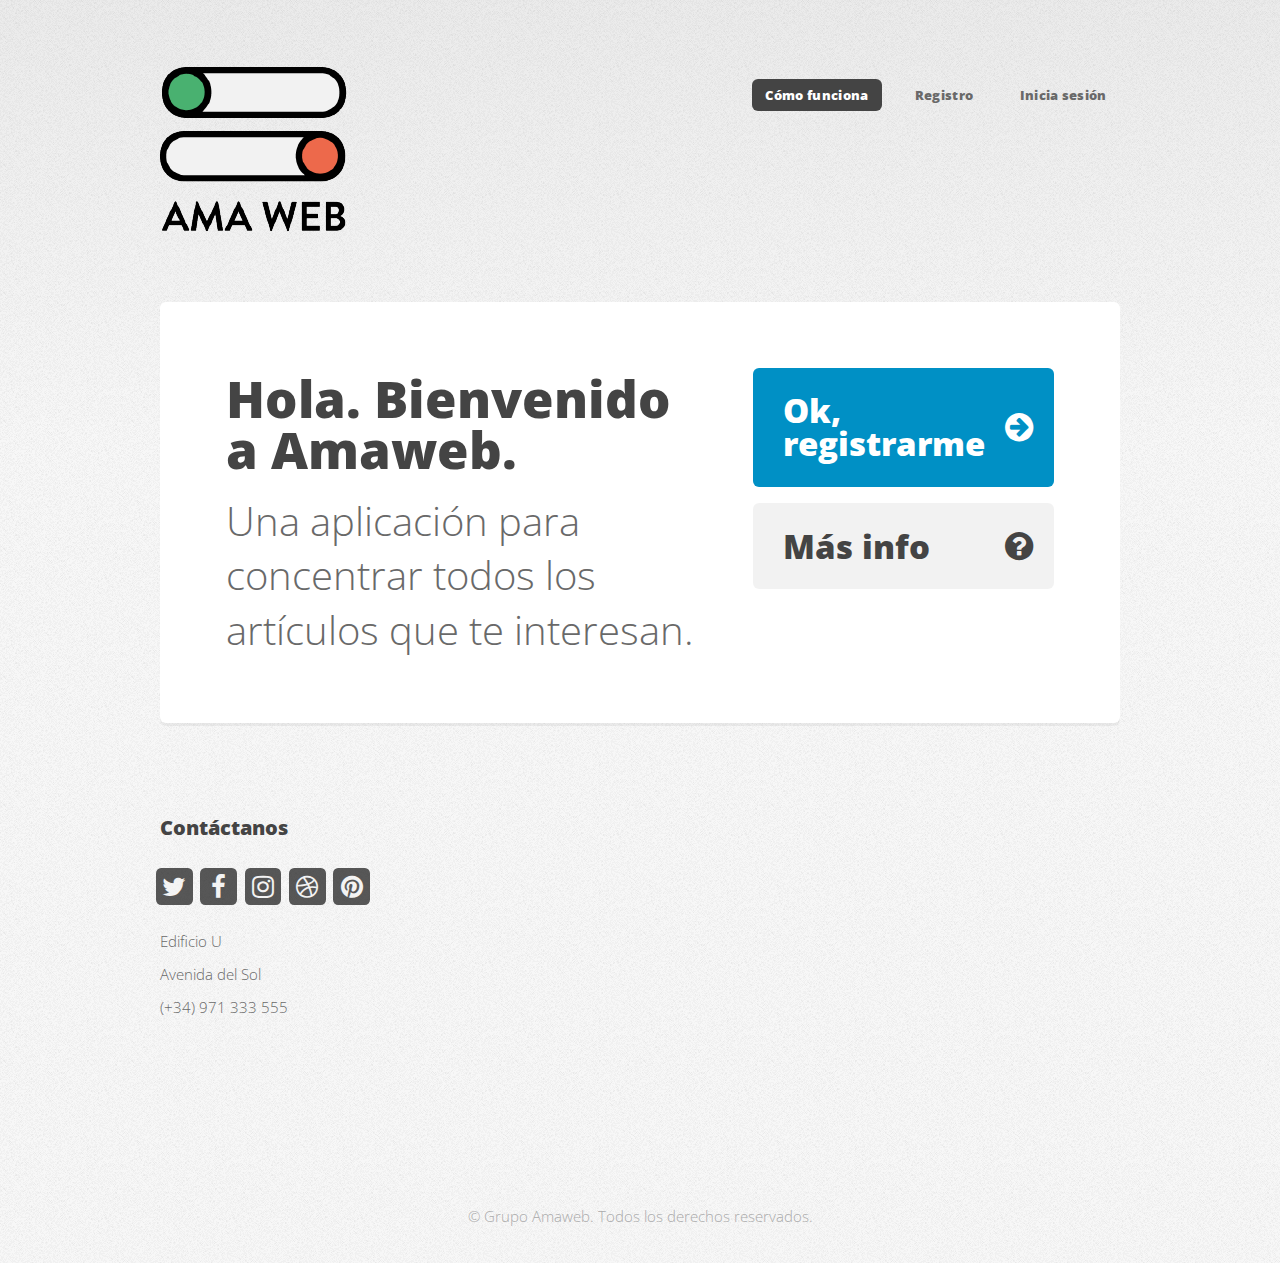
==== commit 1057d33b: "Several template adaptations" ====
--- a/index.html
+++ b/index.html
@@ -1,12 +1,7 @@
 <!DOCTYPE HTML>
-<!--
-	Verti by HTML5 UP
-	html5up.net | @ajlkn
-	Free for personal and commercial use under the CCA 3.0 license (html5up.net/license)
--->
 <html>
 	<head>
-		<title>Verti by HTML5 UP</title>
+		<title>Amaweb</title>
 		<meta charset="utf-8" />
 		<meta name="viewport" content="width=device-width, initial-scale=1" />
 		<!--[if lte IE 8]><script src="assets/js/ie/html5shiv.js"></script><![endif]-->
@@ -22,34 +17,15 @@
 
 						<!-- Logo -->
 							<div id="logo">
-								<h1><a href="index.html">Verti</a></h1>
-								<span>by HTML5 UP</span>
+								<img src="images/logo.png" alt="logo" />
 							</div>
 
 						<!-- Nav -->
 							<nav id="nav">
 								<ul>
-									<li class="current"><a href="index.html">Welcome</a></li>
-									<li>
-										<a href="#">Dropdown</a>
-										<ul>
-											<li><a href="#">Lorem ipsum dolor</a></li>
-											<li><a href="#">Magna phasellus</a></li>
-											<li>
-												<a href="#">Phasellus consequat</a>
-												<ul>
-													<li><a href="#">Lorem ipsum dolor</a></li>
-													<li><a href="#">Phasellus consequat</a></li>
-													<li><a href="#">Magna phasellus</a></li>
-													<li><a href="#">Etiam dolore nisl</a></li>
-												</ul>
-											</li>
-											<li><a href="#">Veroeros feugiat</a></li>
-										</ul>
-									</li>
-									<li><a href="left-sidebar.html">Left Sidebar</a></li>
-									<li><a href="right-sidebar.html">Right Sidebar</a></li>
-									<li><a href="no-sidebar.html">No Sidebar</a></li>
+									<li class="current"><a href="index.html">Cómo funciona</a></li>
+									<li><a href="left-sidebar.html">Registro</a></li>
+									<li><a href="no-sidebar.html">Inicia sesión</a></li>
 								</ul>
 							</nav>
 
@@ -61,108 +37,14 @@
 					<div id="banner" class="box container">
 						<div class="row">
 							<div class="7u 12u(medium)">
-								<h2>Hi. This is Verti.</h2>
-								<p>It's a free responsive site template by HTML5 UP</p>
+								<h2>Hola. Bienvenido a Amaweb.</h2>
+								<p>Una aplicación para concentrar todos los artículos que te interesan.</p>
 							</div>
 							<div class="5u 12u(medium)">
 								<ul>
-									<li><a href="#" class="button big icon fa-arrow-circle-right">Ok let's go</a></li>
-									<li><a href="#" class="button alt big icon fa-question-circle">More info</a></li>
+									<li><a href="#" class="button big icon fa-arrow-circle-right">Ok, registrarme</a></li>
+									<li><a href="#" class="button alt big icon fa-question-circle">Más info</a></li>
 								</ul>
-							</div>
-						</div>
-					</div>
-				</div>
-
-			<!-- Features -->
-				<div id="features-wrapper">
-					<div class="container">
-						<div class="row">
-							<div class="4u 12u(medium)">
-
-								<!-- Box -->
-									<section class="box feature">
-										<a href="#" class="image featured"><img src="images/pic01.jpg" alt="" /></a>
-										<div class="inner">
-											<header>
-												<h2>Put something here</h2>
-												<p>Maybe here as well I think</p>
-											</header>
-											<p>Phasellus quam turpis, feugiat sit amet in, hendrerit in lectus. Praesent sed semper amet bibendum tristique fringilla.</p>
-										</div>
-									</section>
-
-							</div>
-							<div class="4u 12u(medium)">
-
-								<!-- Box -->
-									<section class="box feature">
-										<a href="#" class="image featured"><img src="images/pic02.jpg" alt="" /></a>
-										<div class="inner">
-											<header>
-												<h2>An interesting title</h2>
-												<p>This is also an interesting subtitle</p>
-											</header>
-											<p>Phasellus quam turpis, feugiat sit amet in, hendrerit in lectus. Praesent sed semper amet bibendum tristique fringilla.</p>
-										</div>
-									</section>
-
-							</div>
-							<div class="4u 12u(medium)">
-
-								<!-- Box -->
-									<section class="box feature">
-										<a href="#" class="image featured"><img src="images/pic03.jpg" alt="" /></a>
-										<div class="inner">
-											<header>
-												<h2>Oh, and finally ...</h2>
-												<p>Here's another intriguing subtitle</p>
-											</header>
-											<p>Phasellus quam turpis, feugiat sit amet in, hendrerit in lectus. Praesent sed semper amet bibendum tristique fringilla.</p>
-										</div>
-									</section>
-
-							</div>
-						</div>
-					</div>
-				</div>
-
-			<!-- Main -->
-				<div id="main-wrapper">
-					<div class="container">
-						<div class="row 200%">
-							<div class="4u 12u(medium)">
-
-								<!-- Sidebar -->
-									<div id="sidebar">
-										<section class="widget thumbnails">
-											<h3>Interesting stuff</h3>
-											<div class="grid">
-												<div class="row 50%">
-													<div class="6u"><a href="#" class="image fit"><img src="images/pic04.jpg" alt="" /></a></div>
-													<div class="6u"><a href="#" class="image fit"><img src="images/pic05.jpg" alt="" /></a></div>
-													<div class="6u"><a href="#" class="image fit"><img src="images/pic06.jpg" alt="" /></a></div>
-													<div class="6u"><a href="#" class="image fit"><img src="images/pic07.jpg" alt="" /></a></div>
-												</div>
-											</div>
-											<a href="#" class="button icon fa-file-text-o">More</a>
-										</section>
-									</div>
-
-							</div>
-							<div class="8u 12u(medium) important(medium)">
-
-								<!-- Content -->
-									<div id="content">
-										<section class="last">
-											<h2>So what's this all about?</h2>
-											<p>This is <strong>Verti</strong>, a free and fully responsive HTML5 site template by <a href="http://html5up.net">HTML5 UP</a>.
-											Verti is released under the <a href="http://html5up.net/license">Creative Commons Attribution license</a>, so feel free to use it for any personal or commercial project you might have going on (just don't forget to credit us for the design!)</p>
-											<p>Phasellus quam turpis, feugiat sit amet ornare in, hendrerit in lectus. Praesent semper bibendum ipsum, et tristique augue fringilla eu. Vivamus id risus vel dolor auctor euismod quis eget mi. Etiam eu ante risus. Aliquam erat volutpat. Aliquam luctus mattis lectus sit amet phasellus quam turpis.</p>
-											<a href="#" class="button icon fa-arrow-circle-right">Continue Reading</a>
-										</section>
-									</div>
-
 							</div>
 						</div>
 					</div>
@@ -172,56 +54,10 @@
 				<div id="footer-wrapper">
 					<footer id="footer" class="container">
 						<div class="row">
-							<div class="3u 6u(medium) 12u$(small)">
 
-								<!-- Links -->
-									<section class="widget links">
-										<h3>Random Stuff</h3>
-										<ul class="style2">
-											<li><a href="#">Etiam feugiat condimentum</a></li>
-											<li><a href="#">Aliquam imperdiet suscipit odio</a></li>
-											<li><a href="#">Sed porttitor cras in erat nec</a></li>
-											<li><a href="#">Felis varius pellentesque potenti</a></li>
-											<li><a href="#">Nullam scelerisque blandit leo</a></li>
-										</ul>
-									</section>
-
-							</div>
-							<div class="3u 6u$(medium) 12u$(small)">
-
-								<!-- Links -->
-									<section class="widget links">
-										<h3>Random Stuff</h3>
-										<ul class="style2">
-											<li><a href="#">Etiam feugiat condimentum</a></li>
-											<li><a href="#">Aliquam imperdiet suscipit odio</a></li>
-											<li><a href="#">Sed porttitor cras in erat nec</a></li>
-											<li><a href="#">Felis varius pellentesque potenti</a></li>
-											<li><a href="#">Nullam scelerisque blandit leo</a></li>
-										</ul>
-									</section>
-
-							</div>
-							<div class="3u 6u(medium) 12u$(small)">
-
-								<!-- Links -->
-									<section class="widget links">
-										<h3>Random Stuff</h3>
-										<ul class="style2">
-											<li><a href="#">Etiam feugiat condimentum</a></li>
-											<li><a href="#">Aliquam imperdiet suscipit odio</a></li>
-											<li><a href="#">Sed porttitor cras in erat nec</a></li>
-											<li><a href="#">Felis varius pellentesque potenti</a></li>
-											<li><a href="#">Nullam scelerisque blandit leo</a></li>
-										</ul>
-									</section>
-
-							</div>
-							<div class="3u 6u$(medium) 12u$(small)">
-
-								<!-- Contact -->
+								<!-- Contacto -->
 									<section class="widget contact last">
-										<h3>Contact Us</h3>
+										<h3>Contáctanos</h3>
 										<ul>
 											<li><a href="#" class="icon fa-twitter"><span class="label">Twitter</span></a></li>
 											<li><a href="#" class="icon fa-facebook"><span class="label">Facebook</span></a></li>
@@ -229,9 +65,9 @@
 											<li><a href="#" class="icon fa-dribbble"><span class="label">Dribbble</span></a></li>
 											<li><a href="#" class="icon fa-pinterest"><span class="label">Pinterest</span></a></li>
 										</ul>
-										<p>1234 Fictional Road<br />
-										Nashville, TN 00000<br />
-										(800) 555-0000</p>
+										<p>Edificio U<br />
+										Avenida del Sol<br />
+										(+34) 971 333 555</p>
 									</section>
 
 							</div>
@@ -240,7 +76,7 @@
 							<div class="12u">
 								<div id="copyright">
 									<ul class="menu">
-										<li>&copy; Untitled. All rights reserved</li><li>Design: <a href="http://html5up.net">HTML5 UP</a></li>
+										<li>&copy; Grupo Amaweb. Todos los derechos reservados.</li>
 									</ul>
 								</div>
 							</div>
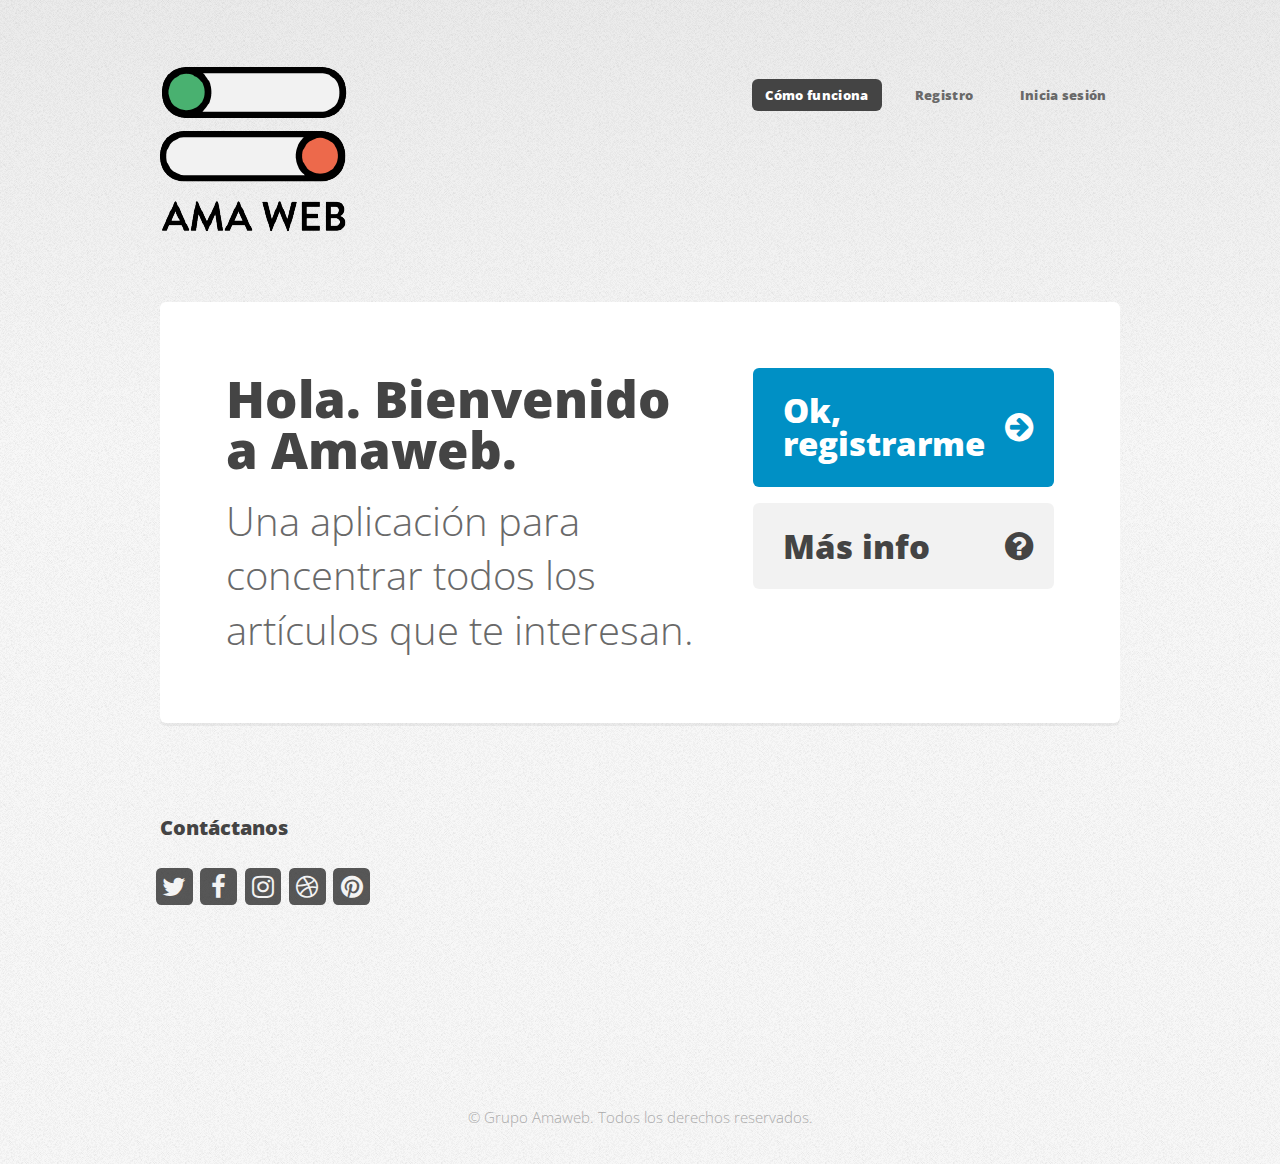
==== commit 5f9b0d24: "Delete address" ====
--- a/index.html
+++ b/index.html
@@ -1,99 +1,94 @@
-<!DOCTYPE HTML>
-<html>
-	<head>
-		<title>Amaweb</title>
-		<meta charset="utf-8" />
-		<meta name="viewport" content="width=device-width, initial-scale=1" />
-		<!--[if lte IE 8]><script src="assets/js/ie/html5shiv.js"></script><![endif]-->
-		<link rel="stylesheet" href="assets/css/main.css" />
-		<!--[if lte IE 8]><link rel="stylesheet" href="assets/css/ie8.css" /><![endif]-->
-	</head>
-	<body class="homepage">
-		<div id="page-wrapper">
-
-			<!-- Header -->
-				<div id="header-wrapper">
-					<header id="header" class="container">
-
-						<!-- Logo -->
-							<div id="logo">
-								<img src="images/logo.png" alt="logo" />
-							</div>
-
-						<!-- Nav -->
-							<nav id="nav">
-								<ul>
-									<li class="current"><a href="index.html">Cómo funciona</a></li>
-									<li><a href="left-sidebar.html">Registro</a></li>
-									<li><a href="no-sidebar.html">Inicia sesión</a></li>
-								</ul>
-							</nav>
-
-					</header>
-				</div>
-
-			<!-- Banner -->
-				<div id="banner-wrapper">
-					<div id="banner" class="box container">
-						<div class="row">
-							<div class="7u 12u(medium)">
-								<h2>Hola. Bienvenido a Amaweb.</h2>
-								<p>Una aplicación para concentrar todos los artículos que te interesan.</p>
-							</div>
-							<div class="5u 12u(medium)">
-								<ul>
-									<li><a href="#" class="button big icon fa-arrow-circle-right">Ok, registrarme</a></li>
-									<li><a href="#" class="button alt big icon fa-question-circle">Más info</a></li>
-								</ul>
-							</div>
-						</div>
-					</div>
-				</div>
-
-			<!-- Footer -->
-				<div id="footer-wrapper">
-					<footer id="footer" class="container">
-						<div class="row">
-
-								<!-- Contacto -->
-									<section class="widget contact last">
-										<h3>Contáctanos</h3>
-										<ul>
-											<li><a href="#" class="icon fa-twitter"><span class="label">Twitter</span></a></li>
-											<li><a href="#" class="icon fa-facebook"><span class="label">Facebook</span></a></li>
-											<li><a href="#" class="icon fa-instagram"><span class="label">Instagram</span></a></li>
-											<li><a href="#" class="icon fa-dribbble"><span class="label">Dribbble</span></a></li>
-											<li><a href="#" class="icon fa-pinterest"><span class="label">Pinterest</span></a></li>
-										</ul>
-										<p>Edificio U<br />
-										Avenida del Sol<br />
-										(+34) 971 333 555</p>
-									</section>
-
-							</div>
-						</div>
-						<div class="row">
-							<div class="12u">
-								<div id="copyright">
-									<ul class="menu">
-										<li>&copy; Grupo Amaweb. Todos los derechos reservados.</li>
-									</ul>
-								</div>
-							</div>
-						</div>
-					</footer>
-				</div>
-
-			</div>
-
-		<!-- Scripts -->
-
-			<script src="assets/js/jquery.min.js"></script>
-			<script src="assets/js/jquery.dropotron.min.js"></script>
-			<script src="assets/js/skel.min.js"></script>
-			<script src="assets/js/util.js"></script>
-			<!--[if lte IE 8]><script src="assets/js/ie/respond.min.js"></script><![endif]-->
-			<script src="assets/js/main.js"></script>
-
-	</body>
+<!DOCTYPE HTML>+<html>+	<head>+		<title>Amaweb</title>+		<meta charset="utf-8" />+		<meta name="viewport" content="width=device-width, initial-scale=1" />+		<!--[if lte IE 8]><script src="assets/js/ie/html5shiv.js"></script><![endif]-->+		<link rel="stylesheet" href="assets/css/main.css" />+		<!--[if lte IE 8]><link rel="stylesheet" href="assets/css/ie8.css" /><![endif]-->+	</head>+	<body class="homepage">+		<div id="page-wrapper">++			<!-- Header -->+				<div id="header-wrapper">+					<header id="header" class="container">++						<!-- Logo -->+							<div id="logo">+								<img src="images/logo.png" alt="logo" />+							</div>++						<!-- Nav -->+							<nav id="nav">+								<ul>+									<li class="current"><a href="index.html">Cómo funciona</a></li>+									<li><a href="left-sidebar.html">Registro</a></li>+									<li><a href="no-sidebar.html">Inicia sesión</a></li>+								</ul>+							</nav>++					</header>+				</div>++			<!-- Banner -->+				<div id="banner-wrapper">+					<div id="banner" class="box container">+						<div class="row">+							<div class="7u 12u(medium)">+								<h2>Hola. Bienvenido a Amaweb.</h2>+								<p>Una aplicación para concentrar todos los artículos que te interesan.</p>+							</div>+							<div class="5u 12u(medium)">+								<ul>+									<li><a href="#" class="button big icon fa-arrow-circle-right">Ok, registrarme</a></li>+									<li><a href="#" class="button alt big icon fa-question-circle">Más info</a></li>+								</ul>+							</div>+						</div>+					</div>+				</div>++			<!-- Footer -->+				<div id="footer-wrapper">+					<footer id="footer" class="container">+								<!-- Contacto -->+									<section class="widget contact last">+										<h3>Contáctanos</h3>+										<ul>+											<li><a href="#" class="icon fa-twitter"><span class="label">Twitter</span></a></li>+											<li><a href="#" class="icon fa-facebook"><span class="label">Facebook</span></a></li>+											<li><a href="#" class="icon fa-instagram"><span class="label">Instagram</span></a></li>+											<li><a href="#" class="icon fa-dribbble"><span class="label">Dribbble</span></a></li>+											<li><a href="#" class="icon fa-pinterest"><span class="label">Pinterest</span></a></li>+										</ul>+									</section>++							</div>+						</div>+						<div class="row">+							<div class="12u">+								<div id="copyright">+									<ul class="menu">+										<li>&copy; Grupo Amaweb. Todos los derechos reservados.</li>+									</ul>+								</div>+							</div>+						</div>+					</footer>+				</div>++			</div>++		<!-- Scripts -->++			<script src="assets/js/jquery.min.js"></script>+			<script src="assets/js/jquery.dropotron.min.js"></script>+			<script src="assets/js/skel.min.js"></script>+			<script src="assets/js/util.js"></script>+			<!--[if lte IE 8]><script src="assets/js/ie/respond.min.js"></script><![endif]-->+			<script src="assets/js/main.js"></script>++	</body> </html>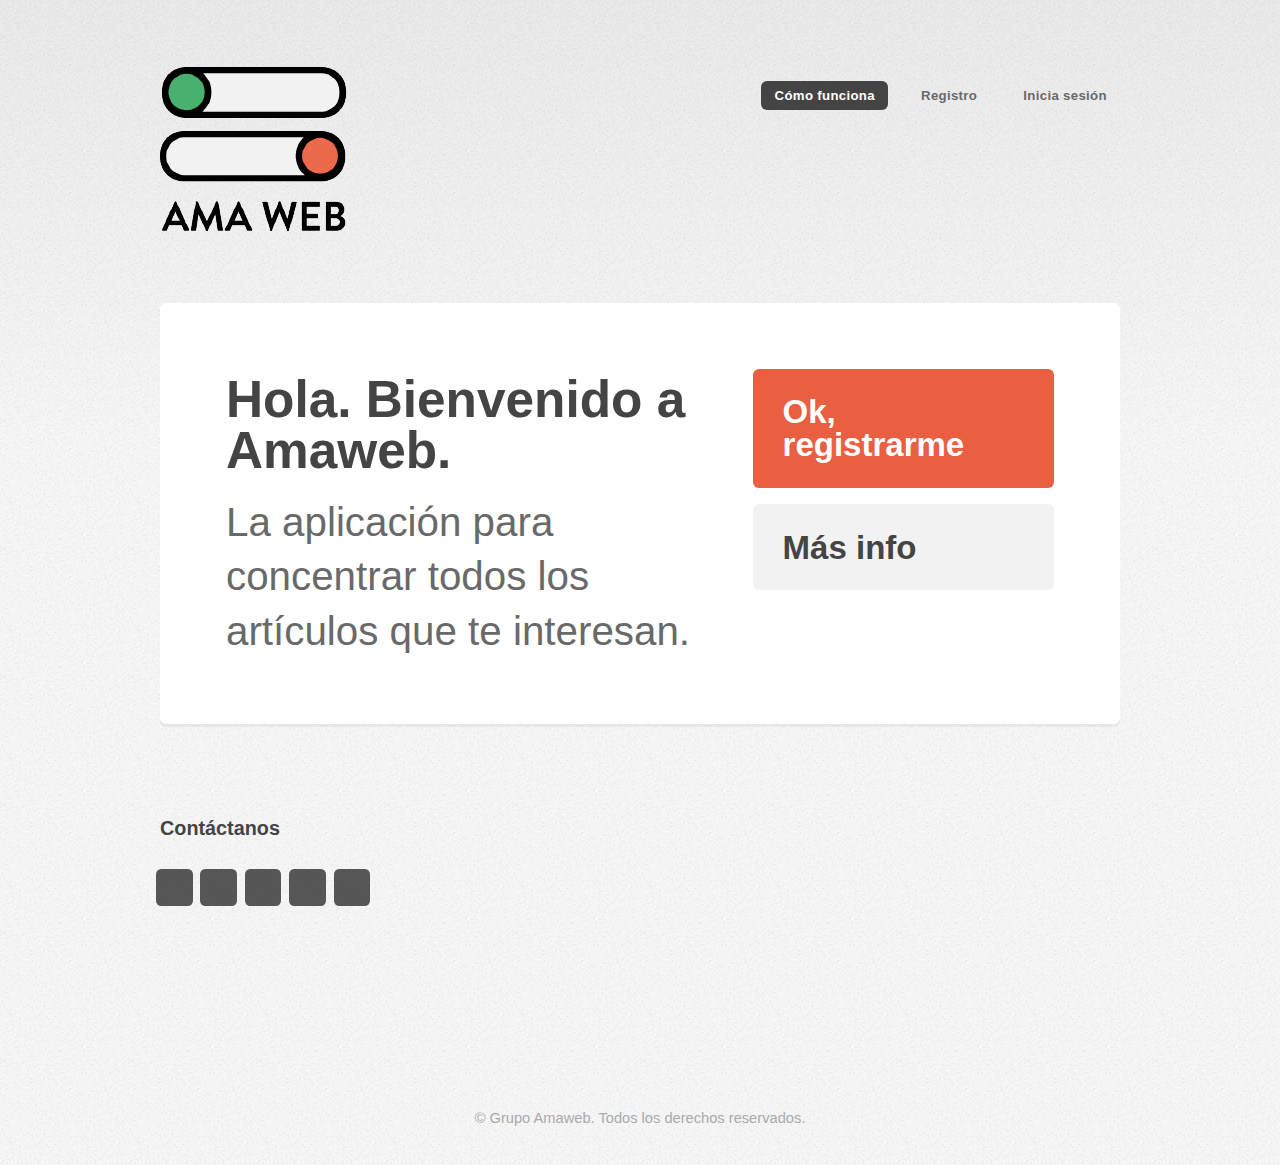
==== commit c902031a: "Update text" ====
--- a/index.html
+++ b/index.html
@@ -38,7 +38,7 @@
 						<div class="row"> 							<div class="7u 12u(medium)"> 								<h2>Hola. Bienvenido a Amaweb.</h2>-								<p>Una aplicación para concentrar todos los artículos que te interesan.</p>+								<p>La aplicación para concentrar todos los artículos que te interesan.</p> 							</div> 							<div class="5u 12u(medium)"> 								<ul>--- a/assets/css/main.css
+++ b/assets/css/main.css
@@ -1322,7 +1322,7 @@
 		background-position: top left, top left;
 		background-repeat: repeat-x, repeat;
 		background-size: 100% 30em, auto;
-		font-family: 'Open Sans', sans-serif;
+		font-family: 'Brandon Grotesque', sans-serif;
 		font-size: 13pt;
 		color: #696969;
 		font-weight: 300;
@@ -1349,7 +1349,7 @@
 	}
 
 	a {
-		color: #0090c5;
+		color: #ea5e42;
 		text-decoration: underline;
 	}
 
@@ -1475,7 +1475,7 @@
 		form input[type="password"]:focus,
 		form select:focus,
 		form textarea:focus {
-			border-color: #0090c5;
+			border-color: #ea5e42;
 		}
 
 	form input[type="text"],
@@ -1606,7 +1606,7 @@
 		-webkit-appearance: none;
 		position: relative;
 		display: inline-block;
-		background: #0090c5;
+		background: #ea5e42;
 		color: #fff;
 		text-decoration: none;
 		border-radius: 6px;
@@ -1633,7 +1633,7 @@
 		input[type="reset"]:hover,
 		button:hover,
 		.button:hover {
-			background: #10a0d5;
+			background: #ea5e42;
 		}
 
 		input[type="button"]:active,
@@ -1641,7 +1641,7 @@
 		input[type="reset"]:active,
 		button:active,
 		.button:active {
-			background: #20b0e5;
+			background: #ea5e42;
 		}
 
 		input[type="button"].alt,
@@ -1770,7 +1770,7 @@
 		.icon:before {
 			-moz-osx-font-smoothing: grayscale;
 			-webkit-font-smoothing: antialiased;
-			font-family: FontAwesome;
+			font-family: "Brandon Grotesque";
 			font-style: normal;
 			font-weight: normal;
 			text-transform: none !important;
@@ -1870,7 +1870,7 @@
 			background: #ff4486;
 			color: #fff;
 			border-radius: 6px;
-			font-family: 'Oleo Script', serif;
+			font-family: 'Brandon Grotesque', serif;
 			font-weight: 400;
 			padding: 0.25em 0.2em 0.25em 0.2em;
 			font-size: 3.25em;
@@ -2267,7 +2267,7 @@
 
 					#navToggle .toggle:before {
 						display: inline-block;
-						font-family: FontAwesome;
+						font-family: "Brandon Grotesque";
 						text-decoration: none;
 						font-style: normal;
 						font-weight: normal;
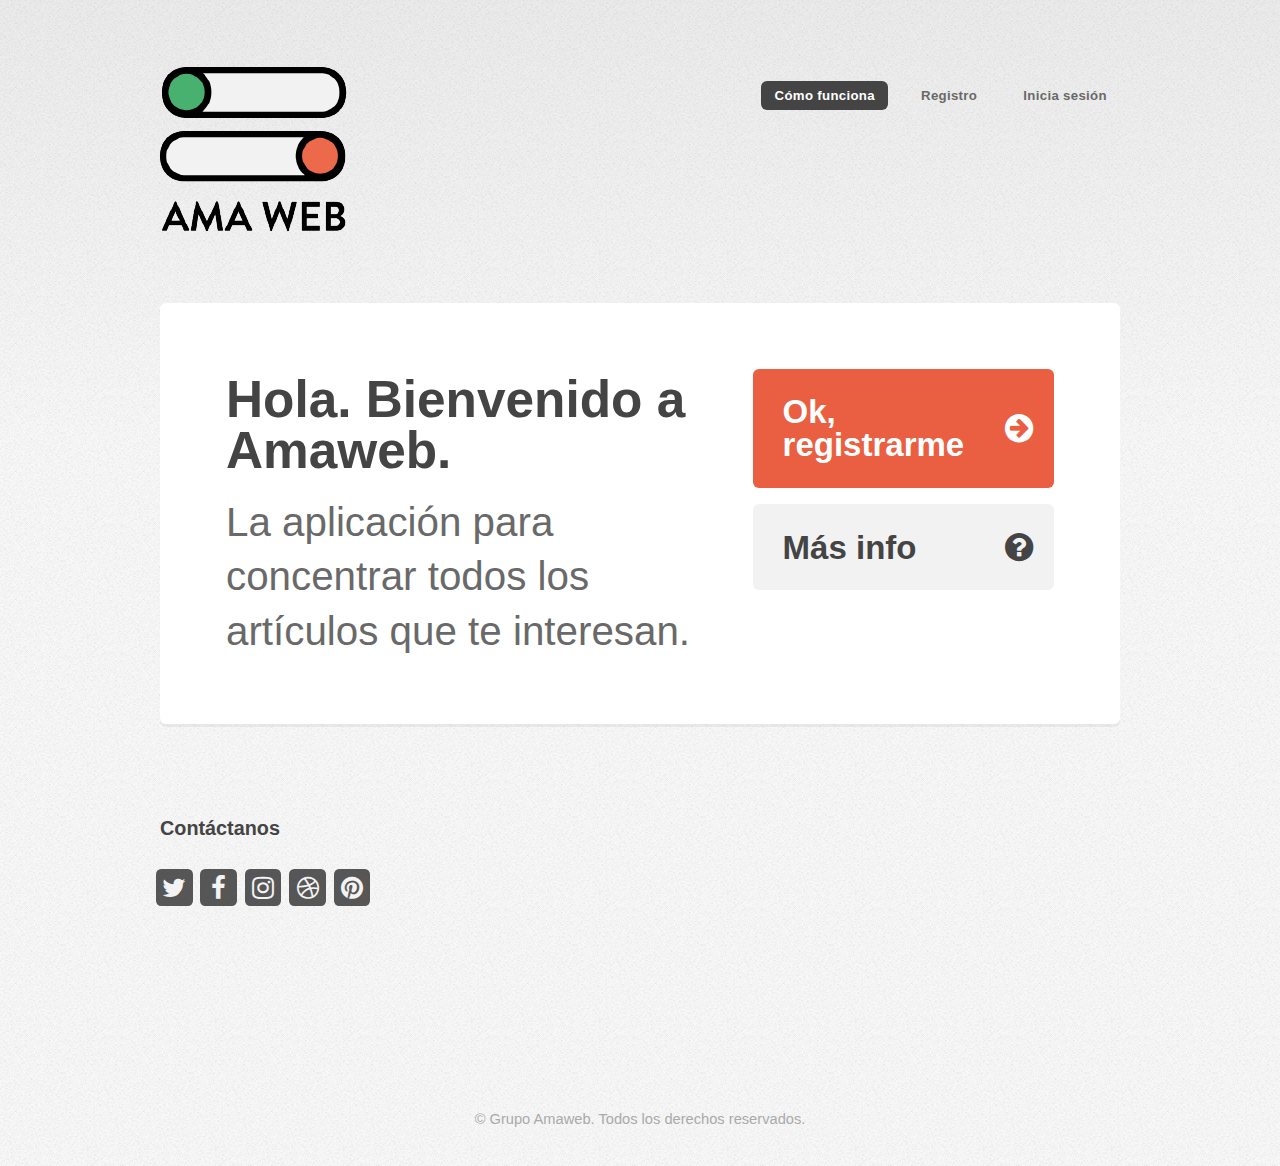
==== commit e325db7c: "Update index.html" ====
--- a/index.html
+++ b/index.html
@@ -1,94 +1,97 @@
-<!DOCTYPE HTML>-<html>-	<head>-		<title>Amaweb</title>-		<meta charset="utf-8" />-		<meta name="viewport" content="width=device-width, initial-scale=1" />-		<!--[if lte IE 8]><script src="assets/js/ie/html5shiv.js"></script><![endif]-->-		<link rel="stylesheet" href="assets/css/main.css" />-		<!--[if lte IE 8]><link rel="stylesheet" href="assets/css/ie8.css" /><![endif]-->-	</head>-	<body class="homepage">-		<div id="page-wrapper">--			<!-- Header -->-				<div id="header-wrapper">-					<header id="header" class="container">--						<!-- Logo -->-							<div id="logo">-								<img src="images/logo.png" alt="logo" />-							</div>--						<!-- Nav -->-							<nav id="nav">-								<ul>-									<li class="current"><a href="index.html">Cómo funciona</a></li>-									<li><a href="left-sidebar.html">Registro</a></li>-									<li><a href="no-sidebar.html">Inicia sesión</a></li>-								</ul>-							</nav>--					</header>-				</div>--			<!-- Banner -->-				<div id="banner-wrapper">-					<div id="banner" class="box container">-						<div class="row">-							<div class="7u 12u(medium)">-								<h2>Hola. Bienvenido a Amaweb.</h2>-								<p>La aplicación para concentrar todos los artículos que te interesan.</p>-							</div>-							<div class="5u 12u(medium)">-								<ul>-									<li><a href="#" class="button big icon fa-arrow-circle-right">Ok, registrarme</a></li>-									<li><a href="#" class="button alt big icon fa-question-circle">Más info</a></li>-								</ul>-							</div>-						</div>-					</div>-				</div>--			<!-- Footer -->-				<div id="footer-wrapper">-					<footer id="footer" class="container">-								<!-- Contacto -->-									<section class="widget contact last">-										<h3>Contáctanos</h3>-										<ul>-											<li><a href="#" class="icon fa-twitter"><span class="label">Twitter</span></a></li>-											<li><a href="#" class="icon fa-facebook"><span class="label">Facebook</span></a></li>-											<li><a href="#" class="icon fa-instagram"><span class="label">Instagram</span></a></li>-											<li><a href="#" class="icon fa-dribbble"><span class="label">Dribbble</span></a></li>-											<li><a href="#" class="icon fa-pinterest"><span class="label">Pinterest</span></a></li>-										</ul>-									</section>--							</div>-						</div>-						<div class="row">-							<div class="12u">-								<div id="copyright">-									<ul class="menu">-										<li>&copy; Grupo Amaweb. Todos los derechos reservados.</li>-									</ul>-								</div>-							</div>-						</div>-					</footer>-				</div>--			</div>--		<!-- Scripts -->--			<script src="assets/js/jquery.min.js"></script>-			<script src="assets/js/jquery.dropotron.min.js"></script>-			<script src="assets/js/skel.min.js"></script>-			<script src="assets/js/util.js"></script>-			<!--[if lte IE 8]><script src="assets/js/ie/respond.min.js"></script><![endif]-->-			<script src="assets/js/main.js"></script>--	</body>-</html>+<?php
+include "includes/conexion.php";
+?>
+<!DOCTYPE HTML>
+<html>
+	<head>
+		<title>Amaweb</title>
+		<meta charset="utf-8" />
+		<meta name="viewport" content="width=device-width, initial-scale=1" />
+		<!--[if lte IE 8]><script src="assets/js/ie/html5shiv.js"></script><![endif]-->
+		<link rel="stylesheet" href="assets/css/main.css" />
+		<!--[if lte IE 8]><link rel="stylesheet" href="assets/css/ie8.css" /><![endif]-->
+	</head>
+	<body class="homepage">
+		<div id="page-wrapper">
+
+			<!-- Header -->
+				<div id="header-wrapper">
+					<header id="header" class="container">
+
+						<!-- Logo -->
+							<div id="logo">
+								<img src="images/logo.png" alt="logo" />
+							</div>
+
+						<!-- Nav -->
+							<nav id="nav">
+								<ul>
+									<li class="current"><a href="index.html">Cómo funciona</a></li>
+									<li><a href="left-sidebar.html">Registro</a></li>
+									<li><a href="no-sidebar.html">Inicia sesión</a></li>
+								</ul>
+							</nav>
+
+					</header>
+				</div>
+
+			<!-- Banner -->
+				<div id="banner-wrapper">
+					<div id="banner" class="box container">
+						<div class="row">
+							<div class="7u 12u(medium)">
+								<h2>Hola. Bienvenido a Amaweb.</h2>
+								<p>La aplicación para concentrar todos los artículos que te interesan.</p>
+							</div>
+							<div class="5u 12u(medium)">
+								<ul>
+									<li><a href="#" class="button big icon fa-arrow-circle-right">Ok, registrarme</a></li>
+									<li><a href="#" class="button alt big icon fa-question-circle">Más info</a></li>
+								</ul>
+							</div>
+						</div>
+					</div>
+				</div>
+
+			<!-- Footer -->
+				<div id="footer-wrapper">
+					<footer id="footer" class="container">
+								<!-- Contacto -->
+									<section class="widget contact last">
+										<h3>Contáctanos</h3>
+										<ul>
+											<li><a href="#" class="icon fa-twitter"><span class="label">Twitter</span></a></li>
+											<li><a href="#" class="icon fa-facebook"><span class="label">Facebook</span></a></li>
+											<li><a href="#" class="icon fa-instagram"><span class="label">Instagram</span></a></li>
+											<li><a href="#" class="icon fa-dribbble"><span class="label">Dribbble</span></a></li>
+											<li><a href="#" class="icon fa-pinterest"><span class="label">Pinterest</span></a></li>
+										</ul>
+									</section>
+
+							</div>
+						</div>
+						<div class="row">
+							<div class="12u">
+								<div id="copyright">
+									<ul class="menu">
+										<li>&copy; Grupo Amaweb. Todos los derechos reservados.</li>
+									</ul>
+								</div>
+							</div>
+						</div>
+					</footer>
+				</div>
+
+			</div>
+
+		<!-- Scripts -->
+
+			<script src="assets/js/jquery.min.js"></script>
+			<script src="assets/js/jquery.dropotron.min.js"></script>
+			<script src="assets/js/skel.min.js"></script>
+			<script src="assets/js/util.js"></script>
+			<!--[if lte IE 8]><script src="assets/js/ie/respond.min.js"></script><![endif]-->
+			<script src="assets/js/main.js"></script>
+
+	</body>
+</html>
--- a/assets/css/main.css
+++ b/assets/css/main.css
@@ -8,6 +8,15 @@
 */
 
 /* Reset */
+
+@font-face {
+	font-family: 'brandon_grotesquebold';
+	src: url('brandongrotesque-bold-webfont.woff2') format('woff2'),
+	url('brandongrotesque-bold-webfont.woff') format('woff');
+	font-weight: normal;
+	font-style: normal;
+
+}
 
 	html, body, div, span, applet, object, iframe, h1, h2, h3, h4, h5, h6, p, blockquote, pre, a, abbr, acronym, address, big, cite, code, del, dfn, em, img, ins, kbd, q, s, samp, small, strike, strong, sub, sup, tt, var, b, u, i, center, dl, dt, dd, ol, ul, li, fieldset, form, label, legend, table, caption, tbody, tfoot, thead, tr, th, td, article, aside, canvas, details, embed, figure, figcaption, footer, header, hgroup, menu, nav, output, ruby, section, summary, time, mark, audio, video {
 		margin: 0;
@@ -1770,7 +1779,7 @@
 		.icon:before {
 			-moz-osx-font-smoothing: grayscale;
 			-webkit-font-smoothing: antialiased;
-			font-family: "Brandon Grotesque";
+			font-family: "FontAwesome";
 			font-style: normal;
 			font-weight: normal;
 			text-transform: none !important;
